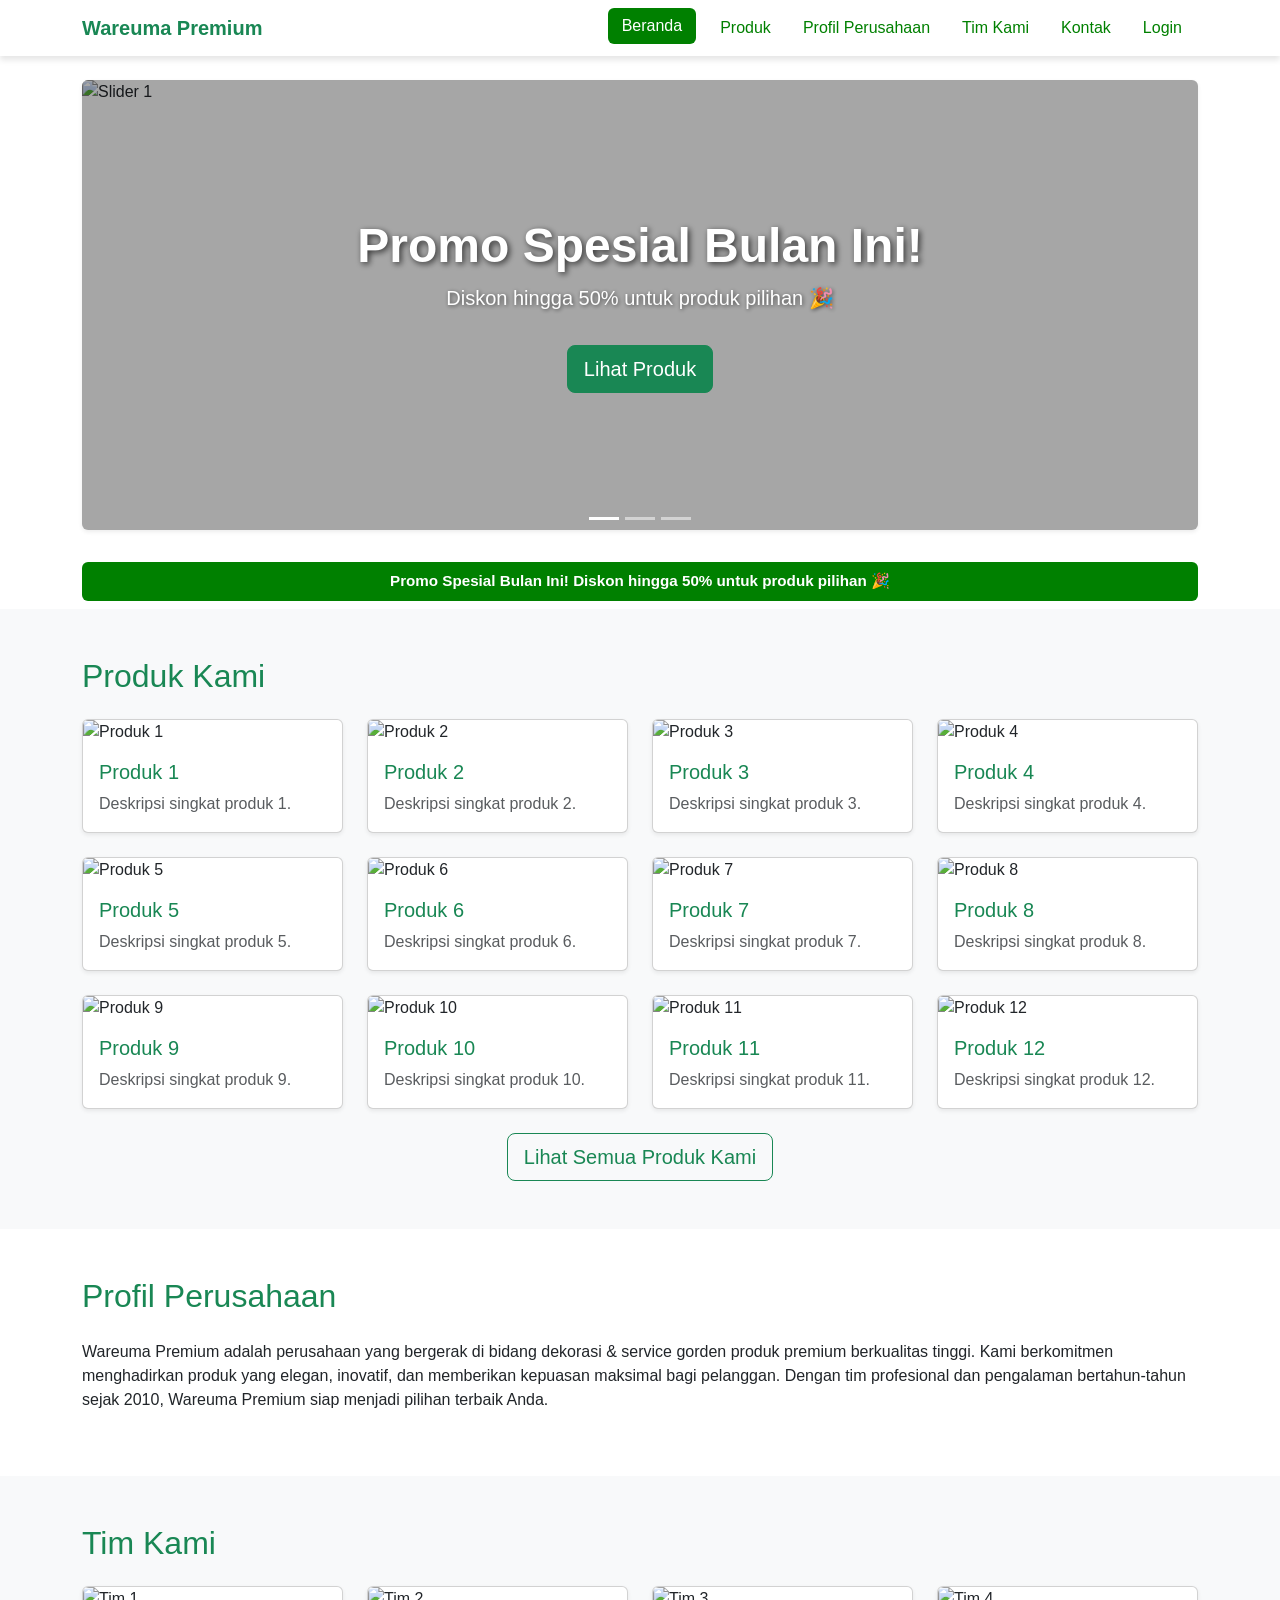
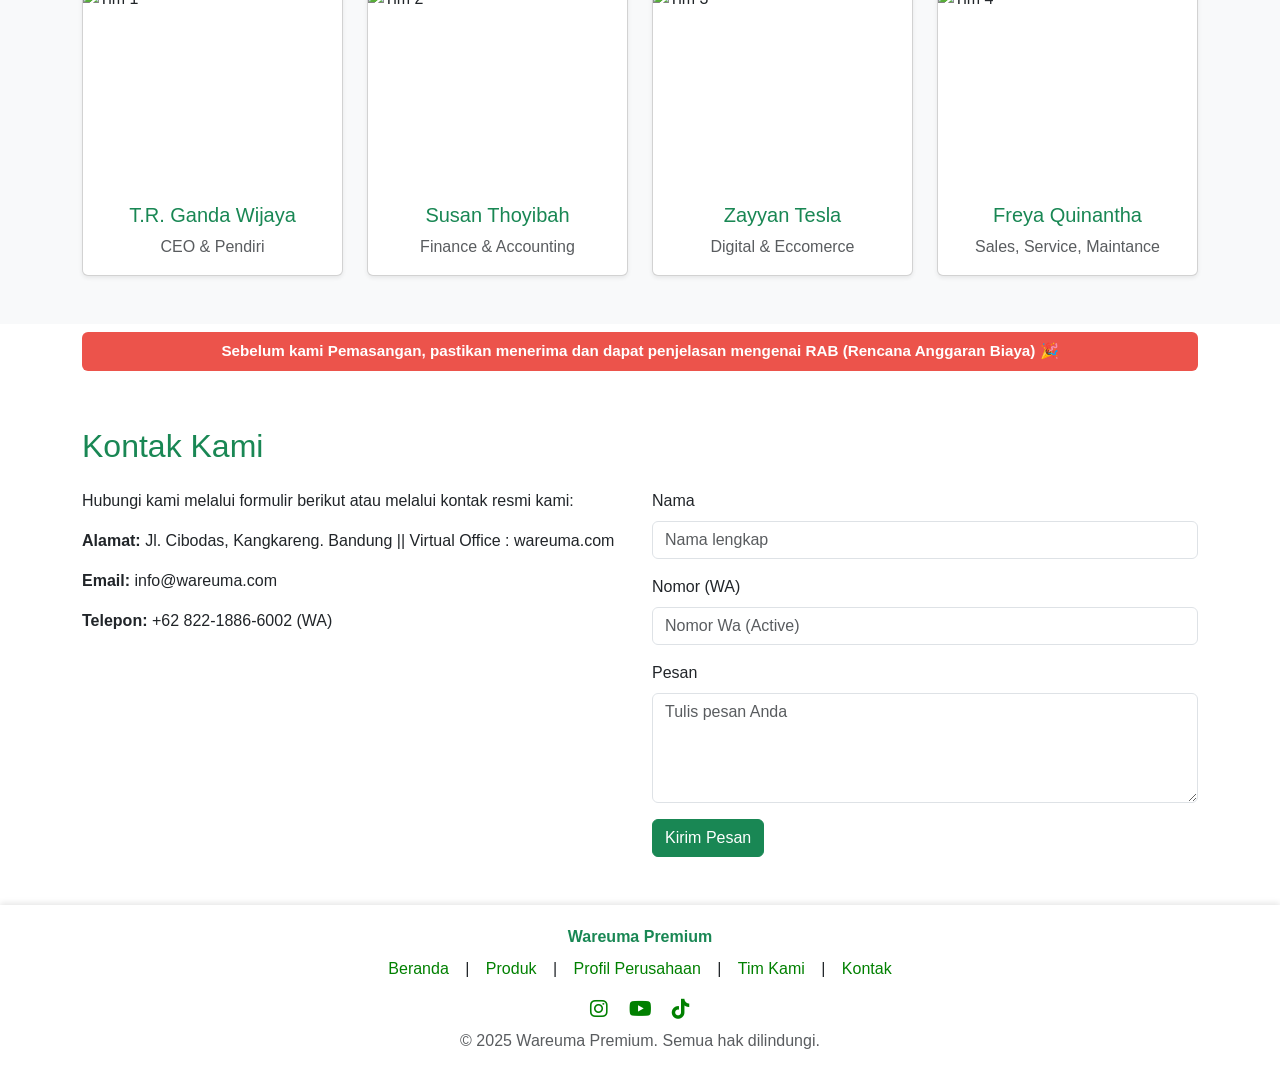
==== index.html @ b31e0c75 "first commit" ====
<!DOCTYPE html>
<html lang="id">
<head>
  <meta charset="UTF-8">
  <meta name="viewport" content="width=device-width, initial-scale=1.0">
  <title>Wareuma Premium</title>
  <link href="https://cdn.jsdelivr.net/npm/bootstrap@5.3.3/dist/css/bootstrap.min.css" rel="stylesheet">
  <link href="https://unpkg.com/aos@2.3.1/dist/aos.css" rel="stylesheet">
  <link href="https://cdnjs.cloudflare.com/ajax/libs/font-awesome/6.5.0/css/all.min.css" rel="stylesheet">
  <style>
    body { font-family: Arial, sans-serif; scroll-behavior: smooth; }
    .navbar { box-shadow: 0 4px 6px rgba(0,0,0,0.1); }
    .navbar-nav .nav-link { color: green !important; margin: 0 8px; }
    .navbar-nav .nav-link.active {
      background: green; color: white !important; border-radius: 6px; padding: 6px 14px;
    }
    .promo-banner {
      background: green; color: white; font-weight: bold; font-size: 0.95rem;
      padding: 8px 0; border-radius: 6px; text-align: center;
    }
    .promo-rab {
      background: rgb(236, 83, 75); color: white; font-weight: bold; font-size: 0.95rem;
      padding: 8px 0; border-radius: 6px; text-align: center;
    }
    footer { background: white; box-shadow: 0 -2px 6px rgba(0,0,0,0.1); padding: 20px 0; }
    footer a { color: green; margin: 0 12px; text-decoration: none; }
    footer a:hover { text-decoration: underline; }
    footer .social-icons a { margin: 0 8px; }

    /* Slider */
    #mainCarousel .carousel-item img { width: 100%; height: 450px; object-fit: cover; }
    @media (max-width: 768px) { #mainCarousel .carousel-item img { height: 300px; } }
    .carousel-caption {
      top: 0; bottom: 0; left: 0; right: 0;
      text-align: center;
      background: rgba(0,0,0,0.35);
      display: flex; flex-direction: column; justify-content: center; align-items: center;
    }
    .carousel-caption h2 { text-shadow: 2px 2px 6px rgba(0,0,0,0.7); }
    .carousel-caption p { text-shadow: 1px 1px 4px rgba(0,0,0,0.6); }

    /* Team */
    .team-card img { width: 100%; height: 200px; object-fit: cover; border-radius: 6px; transition: transform 0.3s ease, box-shadow 0.3s ease; }
    .team-card:hover img { transform: scale(1.05); box-shadow: 0 10px 20px rgba(0,0,0,0.3); }
    .team-card .card-body { text-align: center; }

    /* Product card */
    .product-card { position: relative; overflow: hidden; }
    .product-card img { transition: transform 0.3s ease; }
    .product-card:hover img { transform: scale(1.1); }
    .buy-btn {
      position: absolute;
      top: 50%; left: 50%;
      transform: translate(-50%, -50%);
      display: none;
      background: rgba(0,128,0,0.8);
      color: white;
      padding: 10px 20px;
      border-radius: 6px;
      font-weight: bold;
      text-decoration: none;
    }
    .product-card:hover .buy-btn { display: block; }

    /* Contact Form */
    .form-control:focus { box-shadow: none; border-color: green; }
  </style>
</head>
<body data-bs-spy="scroll" data-bs-target="#navMenu" data-bs-offset="70" tabindex="0">

<!-- Header -->
<nav class="navbar navbar-expand-lg bg-white sticky-top">
  <div class="container">
    <a class="navbar-brand text-success fw-bold" href="#">Wareuma Premium</a>
    <button class="navbar-toggler" type="button" data-bs-toggle="collapse" data-bs-target="#navMenu">
      <span class="navbar-toggler-icon"></span>
    </button>
    <div class="collapse navbar-collapse" id="navMenu">
      <ul class="navbar-nav ms-auto">
        <li class="nav-item"><a class="nav-link active" href="#home">Beranda</a></li>
        <li class="nav-item"><a class="nav-link" href="#products">Produk</a></li>
        <li class="nav-item"><a class="nav-link" href="#company">Profil Perusahaan</a></li>
        <li class="nav-item"><a class="nav-link" href="#team">Tim Kami</a></li>
        <li class="nav-item"><a class="nav-link" href="#contact">Kontak</a></li>
        <li class="nav-item"><a class="nav-link" href="login.html">Login</a></li>
      </ul>
    </div>
  </div>
</nav>

<!-- Slider -->
<section id="home" class="py-4">
  <div class="container">
    <div id="mainCarousel" class="carousel slide position-relative" data-bs-ride="carousel" data-bs-touch="false" data-bs-interval="4000">
      <div class="carousel-inner rounded shadow-sm overflow-hidden">
        <div class="carousel-item active">
          <img src="https://picsum.photos/1200/450?random=1" class="d-block w-100" alt="Slider 1">
          <div class="carousel-caption" data-aos="fade-down">
            <h2 class="text-white fw-bold display-5">Promo Spesial Bulan Ini!</h2>
            <p class="text-white fs-5">Diskon hingga 50% untuk produk pilihan 🎉</p>
            <a href="#products" class="btn btn-success btn-lg mt-3">Lihat Produk</a>
          </div>
        </div>
        <div class="carousel-item">
          <img src="https://picsum.photos/1200/450?random=2" class="d-block w-100" alt="Slider 2">
          <div class="carousel-caption" data-aos="fade-down">
            <h2 class="text-white fw-bold display-5">Kualitas Premium</h2>
            <p class="text-white fs-5">Produk dengan desain modern dan elegan</p>
            <a href="#products" class="btn btn-success btn-lg mt-3">Lihat Produk</a>
          </div>
        </div>
        <div class="carousel-item">
          <img src="https://picsum.photos/1200/450?random=3" class="d-block w-100" alt="Slider 3">
          <div class="carousel-caption" data-aos="fade-down">
            <h2 class="text-white fw-bold display-5">Pelayanan Terbaik</h2>
            <p class="text-white fs-5">Kepuasan pelanggan adalah prioritas kami</p>
            <a href="#contact" class="btn btn-success btn-lg mt-3">Hubungi Kami</a>
          </div>
        </div>
      </div>
      <!-- Indicators -->
      <div class="carousel-indicators mb-0">
        <button type="button" data-bs-target="#mainCarousel" data-bs-slide-to="0" class="active"></button>
        <button type="button" data-bs-target="#mainCarousel" data-bs-slide-to="1"></button>
        <button type="button" data-bs-target="#mainCarousel" data-bs-slide-to="2"></button>
      </div>
    </div>
  </div>
</section>

<!-- Promo Banner -->
<div class="container py-2" data-aos="fade-up">
  <div class="promo-banner">
    Promo Spesial Bulan Ini! Diskon hingga 50% untuk produk pilihan 🎉
  </div>
</div>

<!-- Produk Kami -->
<section id="products" class="py-5 bg-light">
  <div class="container">
    <h2 class="mb-4 text-start text-success">Produk Kami</h2>
    <div class="row g-4">
      <!-- Produk 12 statis -->
      <div class="col-md-3 col-sm-6"><div class="card h-100 shadow-sm product-card"><img src="https://picsum.photos/400/400?random=11" class="card-img-top" alt="Produk 1"><a href="product_detail.html" class="buy-btn">Detail</a><div class="card-body"><h5 class="card-title text-success">Produk 1</h5><p class="card-text text-muted">Deskripsi singkat produk 1.</p></div></div></div>
      <div class="col-md-3 col-sm-6"><div class="card h-100 shadow-sm product-card"><img src="https://picsum.photos/400/400?random=12" class="card-img-top" alt="Produk 2"><a href="product_detail.html" class="buy-btn">Detail</a><div class="card-body"><h5 class="card-title text-success">Produk 2</h5><p class="card-text text-muted">Deskripsi singkat produk 2.</p></div></div></div>
      <div class="col-md-3 col-sm-6"><div class="card h-100 shadow-sm product-card"><img src="https://picsum.photos/400/400?random=13" class="card-img-top" alt="Produk 3"><a href="product_detail.html" class="buy-btn">Detail</a><div class="card-body"><h5 class="card-title text-success">Produk 3</h5><p class="card-text text-muted">Deskripsi singkat produk 3.</p></div></div></div>
      <div class="col-md-3 col-sm-6"><div class="card h-100 shadow-sm product-card"><img src="https://picsum.photos/400/400?random=14" class="card-img-top" alt="Produk 4"><a href="product_detail.html" class="buy-btn">Detail</a><div class="card-body"><h5 class="card-title text-success">Produk 4</h5><p class="card-text text-muted">Deskripsi singkat produk 4.</p></div></div></div>
      <div class="col-md-3 col-sm-6"><div class="card h-100 shadow-sm product-card"><img src="https://picsum.photos/400/400?random=15" class="card-img-top" alt="Produk 5"><a href="product_detail.html" class="buy-btn">Detail</a><div class="card-body"><h5 class="card-title text-success">Produk 5</h5><p class="card-text text-muted">Deskripsi singkat produk 5.</p></div></div></div>
      <div class="col-md-3 col-sm-6"><div class="card h-100 shadow-sm product-card"><img src="https://picsum.photos/400/400?random=16" class="card-img-top" alt="Produk 6"><a href="product_detail.html" class="buy-btn">Detail</a><div class="card-body"><h5 class="card-title text-success">Produk 6</h5><p class="card-text text-muted">Deskripsi singkat produk 6.</p></div></div></div>
      <div class="col-md-3 col-sm-6"><div class="card h-100 shadow-sm product-card"><img src="https://picsum.photos/400/400?random=17" class="card-img-top" alt="Produk 7"><a href="product_detail.html" class="buy-btn">Detail</a><div class="card-body"><h5 class="card-title text-success">Produk 7</h5><p class="card-text text-muted">Deskripsi singkat produk 7.</p></div></div></div>
      <div class="col-md-3 col-sm-6"><div class="card h-100 shadow-sm product-card"><img src="https://picsum.photos/400/400?random=18" class="card-img-top" alt="Produk 8"><a href="product_detail.html" class="buy-btn">Detail</a><div class="card-body"><h5 class="card-title text-success">Produk 8</h5><p class="card-text text-muted">Deskripsi singkat produk 8.</p></div></div></div>
      <div class="col-md-3 col-sm-6"><div class="card h-100 shadow-sm product-card"><img src="https://picsum.photos/400/400?random=19" class="card-img-top" alt="Produk 9"><a href="product_detail.html" class="buy-btn">Detail</a><div class="card-body"><h5 class="card-title text-success">Produk 9</h5><p class="card-text text-muted">Deskripsi singkat produk 9.</p></div></div></div>
      <div class="col-md-3 col-sm-6"><div class="card h-100 shadow-sm product-card"><img src="https://picsum.photos/400/400?random=20" class="card-img-top" alt="Produk 10"><a href="product_detail.html" class="buy-btn">Detail</a><div class="card-body"><h5 class="card-title text-success">Produk 10</h5><p class="card-text text-muted">Deskripsi singkat produk 10.</p></div></div></div>
      <div class="col-md-3 col-sm-6"><div class="card h-100 shadow-sm product-card"><img src="https://picsum.photos/400/400?random=21" class="card-img-top" alt="Produk 11"><a href="product_detail.html" class="buy-btn">Detail</a><div class="card-body"><h5 class="card-title text-success">Produk 11</h5><p class="card-text text-muted">Deskripsi singkat produk 11.</p></div></div></div>
      <div class="col-md-3 col-sm-6"><div class="card h-100 shadow-sm product-card"><img src="https://picsum.photos/400/400?random=22" class="card-img-top" alt="Produk 12"><a href="product_detail.html" class="buy-btn">Detail</a><div class="card-body"><h5 class="card-title text-success">Produk 12</h5><p class="card-text text-muted">Deskripsi singkat produk 12.</p></div></div></div>
    </div>
    <div class="text-center mt-4">
      <a href="more_product.html" class="btn btn-outline-success btn-lg">Lihat Semua Produk Kami</a>
    </div>
  </div>
</section>

<!-- Profil Perusahaan -->
<section id="company" class="py-5">
  <div class="container">
    <h2 class="mb-4 text-success">Profil Perusahaan</h2>
    <p data-aos="fade-up">Wareuma Premium adalah perusahaan yang bergerak di bidang dekorasi & service gorden produk premium berkualitas tinggi. Kami berkomitmen menghadirkan produk yang elegan, inovatif, dan memberikan kepuasan maksimal bagi pelanggan. Dengan tim profesional dan pengalaman bertahun-tahun sejak 2010, Wareuma Premium siap menjadi pilihan terbaik Anda.</p>
  </div>
</section>

<!-- Tim Kami -->
<section id="team" class="py-5 bg-light">
  <div class="container">
    <h2 class="mb-4 text-start text-success">Tim Kami</h2>
    <div class="row g-4">
      <div class="col-md-3 col-sm-6" data-aos="flip-left">
        <div class="card team-card h-100 shadow-sm">
          <img src="https://picsum.photos/400/200?random=31" alt="Tim 1">
          <div class="card-body">
            <h5 class="card-title text-success">T.R. Ganda Wijaya</h5>
            <p class="card-text text-muted">CEO & Pendiri</p>
          </div>
        </div>
      </div>
      <div class="col-md-3 col-sm-6" data-aos="flip-left">
        <div class="card team-card h-100 shadow-sm">
          <img src="https://picsum.photos/400/200?random=32" alt="Tim 2">
          <div class="card-body">
            <h5 class="card-title text-success">Susan Thoyibah</h5>
            <p class="card-text text-muted">Finance & Accounting</p>
          </div>
        </div>
      </div>
      <div class="col-md-3 col-sm-6" data-aos="flip-left">
        <div class="card team-card h-100 shadow-sm">
          <img src="https://picsum.photos/400/200?random=33" alt="Tim 3">
          <div class="card-body">
            <h5 class="card-title text-success">Zayyan Tesla</h5>
            <p class="card-text text-muted">Digital & Eccomerce</p>
          </div>
        </div>
      </div>
      <div class="col-md-3 col-sm-6" data-aos="flip-left">
        <div class="card team-card h-100 shadow-sm">
          <img src="https://picsum.photos/400/200?random=34" alt="Tim 4">
          <div class="card-body">
            <h5 class="card-title text-success">Freya Quinantha</h5>
            <p class="card-text text-muted">Sales, Service, Maintance</p>
          </div>
        </div>
      </div>
    </div>
  </div>
</section>

<!-- Promo Banner -->
<div class="container py-2" data-aos="fade-up">
  <div class="promo-rab">
    Sebelum kami Pemasangan, pastikan menerima dan dapat penjelasan mengenai RAB (Rencana Anggaran Biaya) 🎉
  </div>
</div>

<!-- Kontak -->
<section id="contact" class="py-5">
  <div class="container">
    <h2 class="mb-4 text-success">Kontak Kami</h2>
    <div class="row">
      <div class="col-md-6" data-aos="fade-right">
        <p>Hubungi kami melalui formulir berikut atau melalui kontak resmi kami:</p>
        <p><strong>Alamat:</strong> Jl. Cibodas, Kangkareng. Bandung || Virtual Office : wareuma.com</p>
        <p><strong>Email:</strong> info@wareuma.com</p>
        <p><strong>Telepon:</strong> +62 822-1886-6002 (WA)</p>
      </div>
      <div class="col-md-6" data-aos="fade-left">
        <form>
          <div class="mb-3">
            <label for="name" class="form-label">Nama</label>
            <input type="text" class="form-control" id="name" placeholder="Nama lengkap">
          </div>
          <div class="mb-3">
            <label for="hp" class="form-label">Nomor (WA)</label>
            <input type="number" class="form-control" id="hp" placeholder="Nomor Wa (Active)">
          </div>
          <div class="mb-3">
            <label for="message" class="form-label">Pesan</label>
            <textarea class="form-control" id="message" rows="4" placeholder="Tulis pesan Anda"></textarea>
          </div>
          <button type="submit" class="btn btn-success">Kirim Pesan</button>
        </form>
      </div>
    </div>
  </div>
</section>

<!-- Footer -->
<footer>
  <div class="container text-center">
    <p class="mb-2 text-success fw-bold">Wareuma Premium</p>
    <div class="mb-3">
      <a href="#home">Beranda</a> | 
      <a href="#products">Produk</a> | 
      <a href="#company">Profil Perusahaan</a> | 
      <a href="#team">Tim Kami</a> | 
      <a href="#contact">Kontak</a>
    </div>
    <div class="social-icons">
      <a href="#"><i class="fab fa-instagram fa-lg"></i></a>
      <a href="#"><i class="fab fa-youtube fa-lg"></i></a>
      <a href="#"><i class="fab fa-tiktok fa-lg"></i></a>
    </div>
    <p class="mt-2 text-muted">&copy; 2025 Wareuma Premium. Semua hak dilindungi.</p>
  </div>
</footer>

<script src="https://cdn.jsdelivr.net/npm/bootstrap@5.3.3/dist/js/bootstrap.bundle.min.js"></script>
<script src="https://unpkg.com/aos@2.3.1/dist/aos.js"></script>
<script>
  AOS.init({ duration: 800, once: true });

  // Scrollspy active link
  document.addEventListener("scroll", () => {
    const sections = document.querySelectorAll("section");
    const navLinks = document.querySelectorAll(".navbar-nav .nav-link");
    let current = "";
    sections.forEach(section => {
      const sectionTop = section.offsetTop - 120;
      if (scrollY >= sectionTop) { current = section.getAttribute("id"); }
    });
    navLinks.forEach(link => {
      link.classList.remove("active");
      if (link.getAttribute("href").includes(current)) { link.classList.add("active"); }
    });
  });
</script>
</body>
</html>
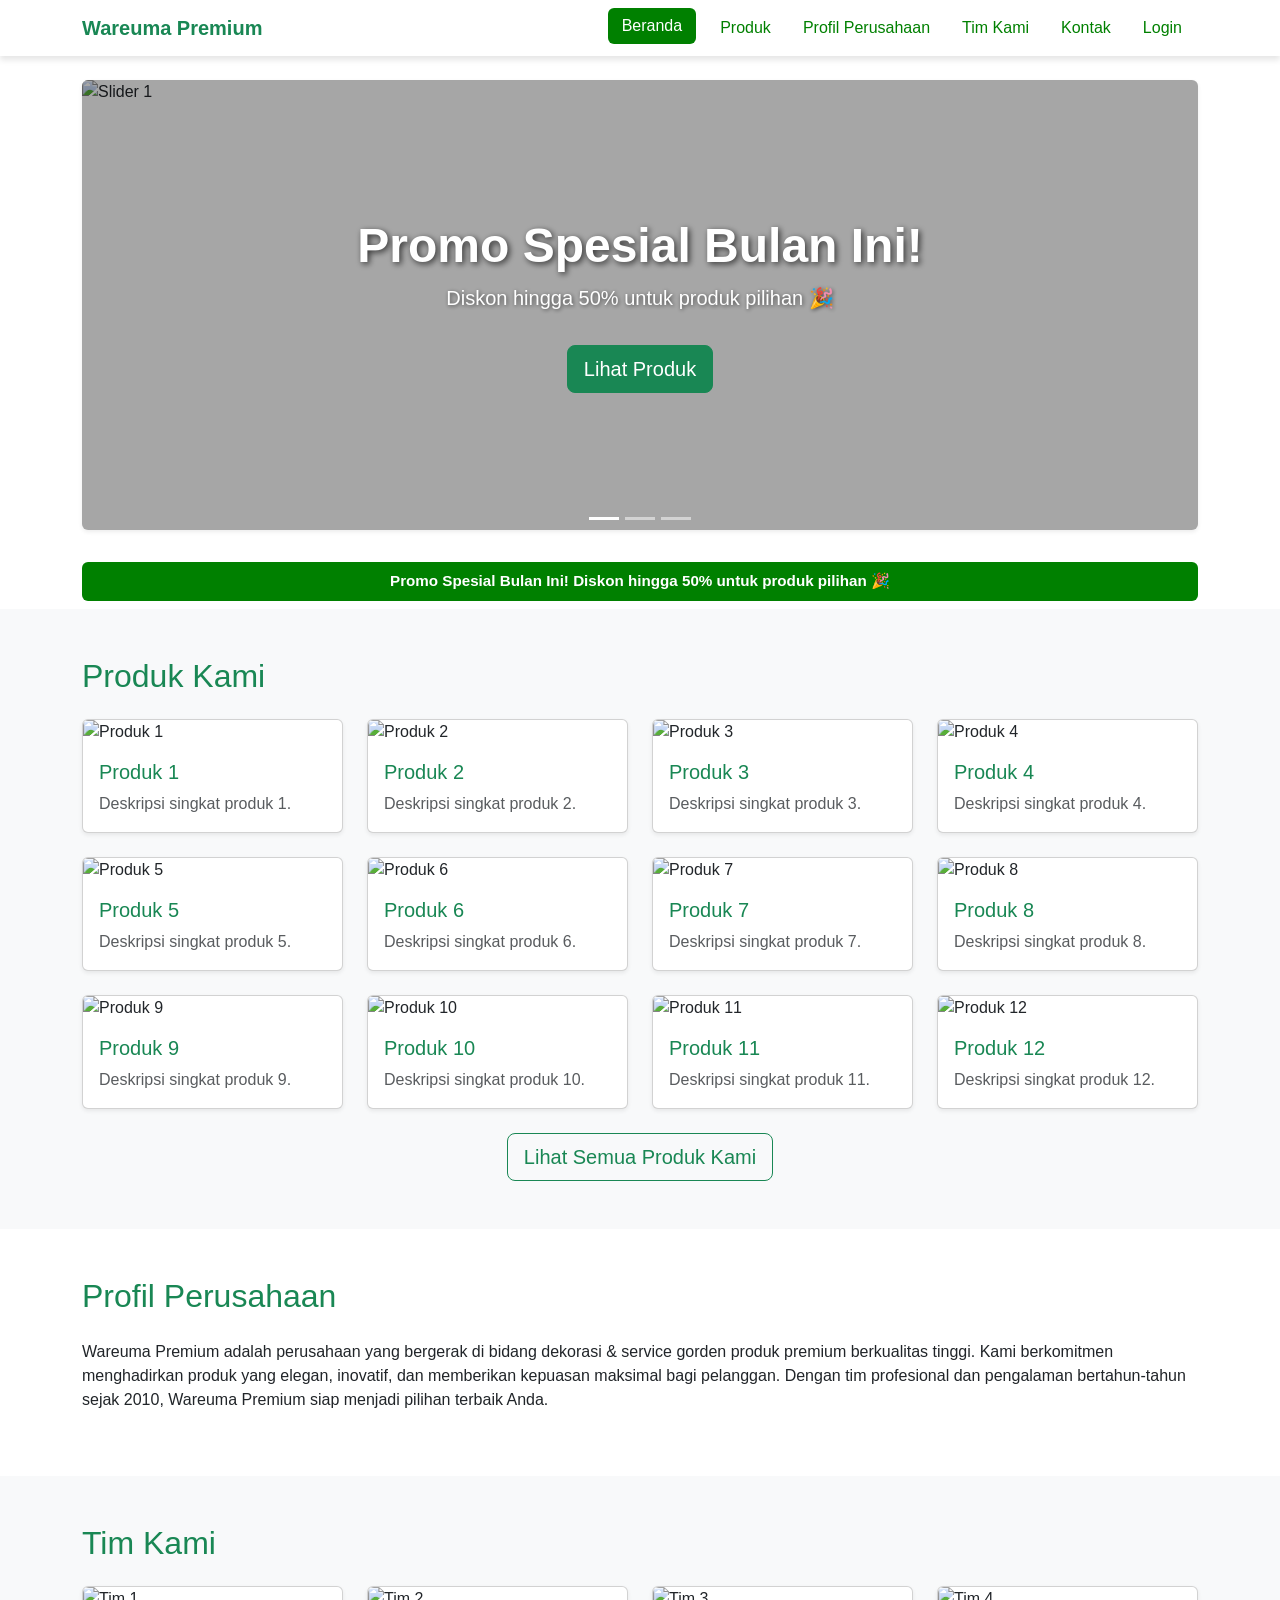
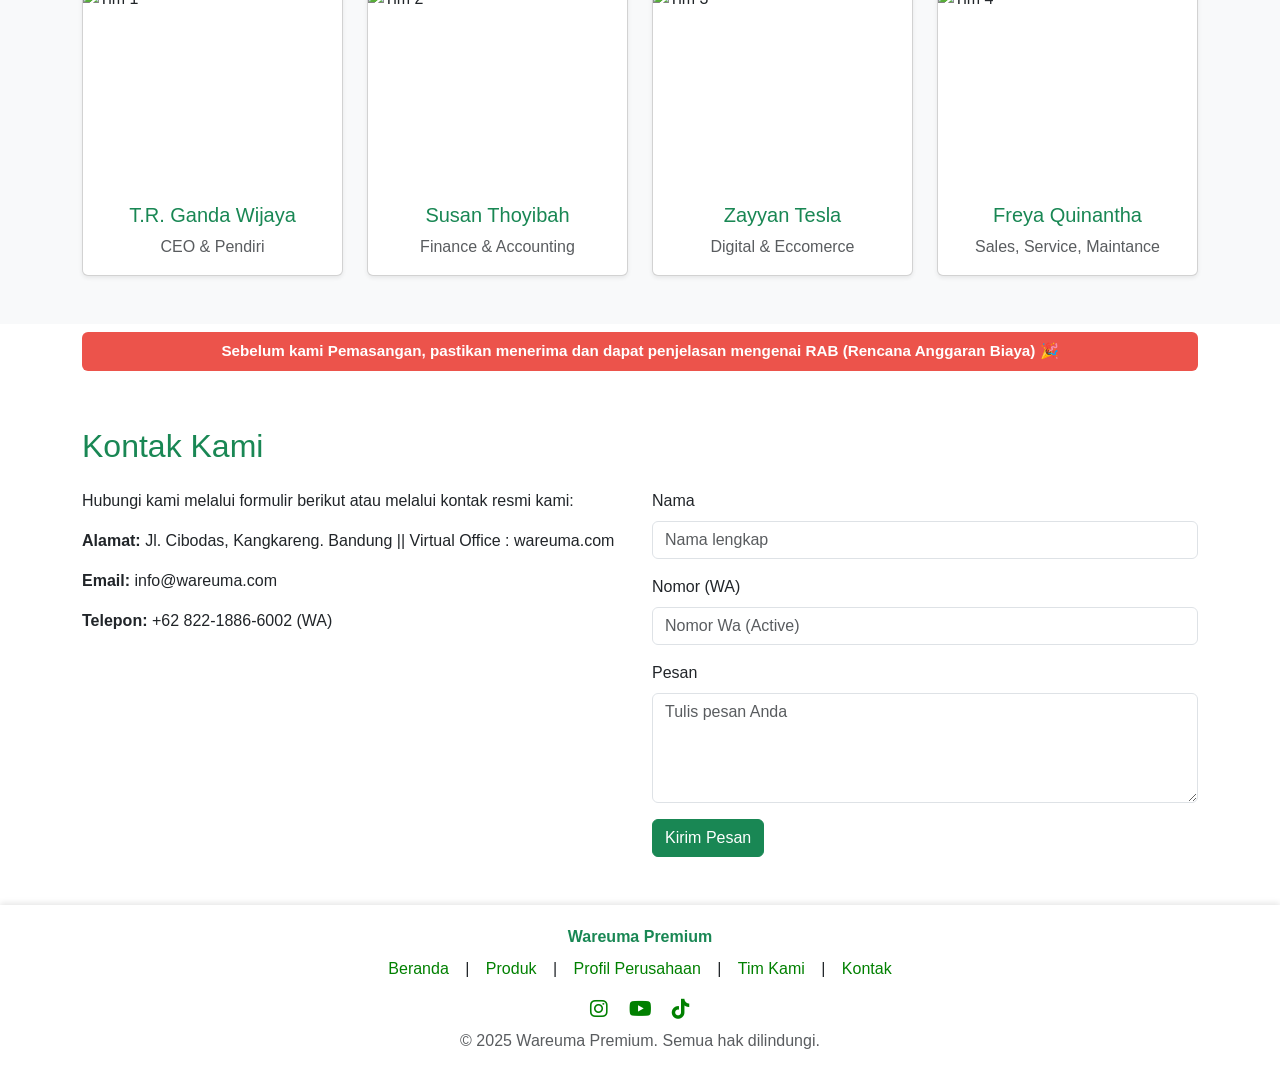
==== commit 366cb8c1: "update" ====
--- a/index.html
+++ b/index.html
@@ -94,7 +94,7 @@
     <div id="mainCarousel" class="carousel slide position-relative" data-bs-ride="carousel" data-bs-touch="false" data-bs-interval="4000">
       <div class="carousel-inner rounded shadow-sm overflow-hidden">
         <div class="carousel-item active">
-          <img src="https://picsum.photos/1200/450?random=1" class="d-block w-100" alt="Slider 1">
+          <img src="https://www.canva.com/design/DAG1qOx4MRw/Wp8QXYFG1gQ4ILDfb_pRxg/view?utm_content=DAG1qOx4MRw&utm_campaign=designshare&utm_medium=link2&utm_source=uniquelinks&utlId=he1eb9cc093" class="d-block w-100" alt="Slider 1">
           <div class="carousel-caption" data-aos="fade-down">
             <h2 class="text-white fw-bold display-5">Promo Spesial Bulan Ini!</h2>
             <p class="text-white fs-5">Diskon hingga 50% untuk produk pilihan 🎉</p>
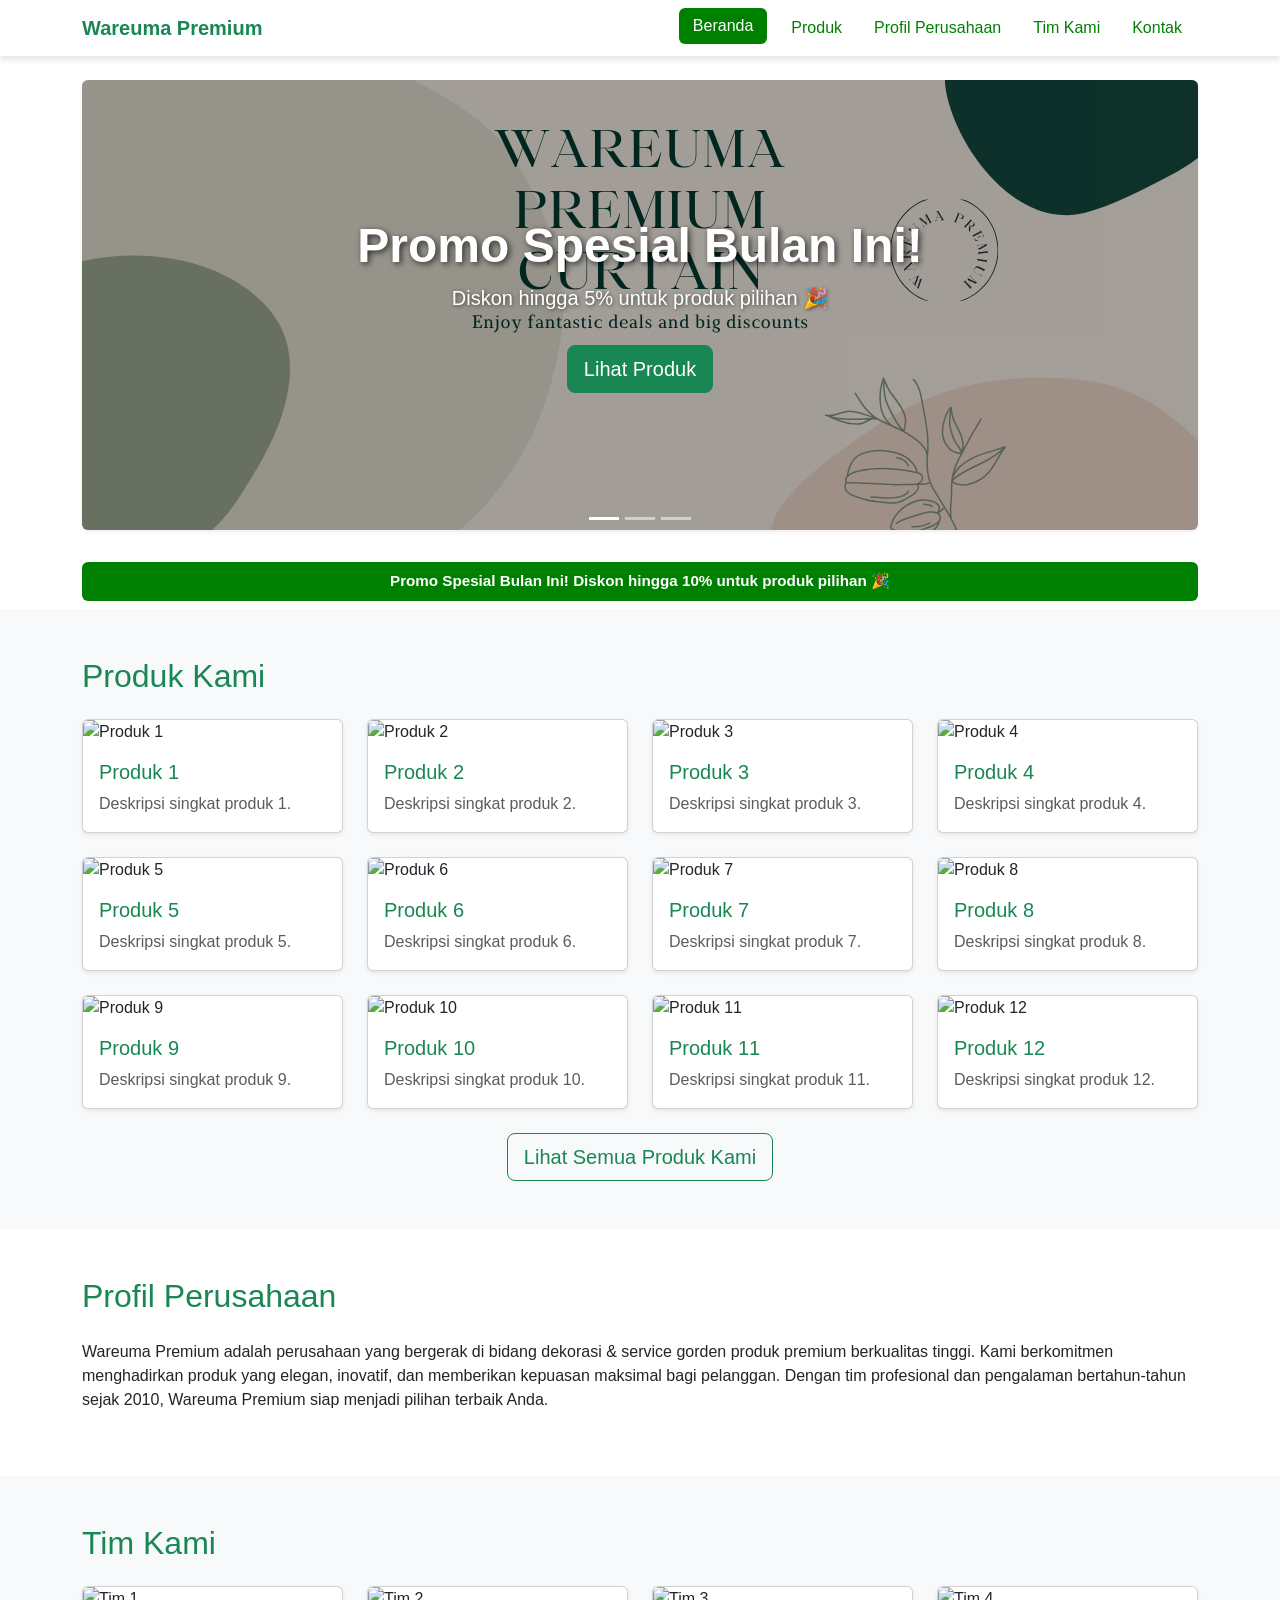
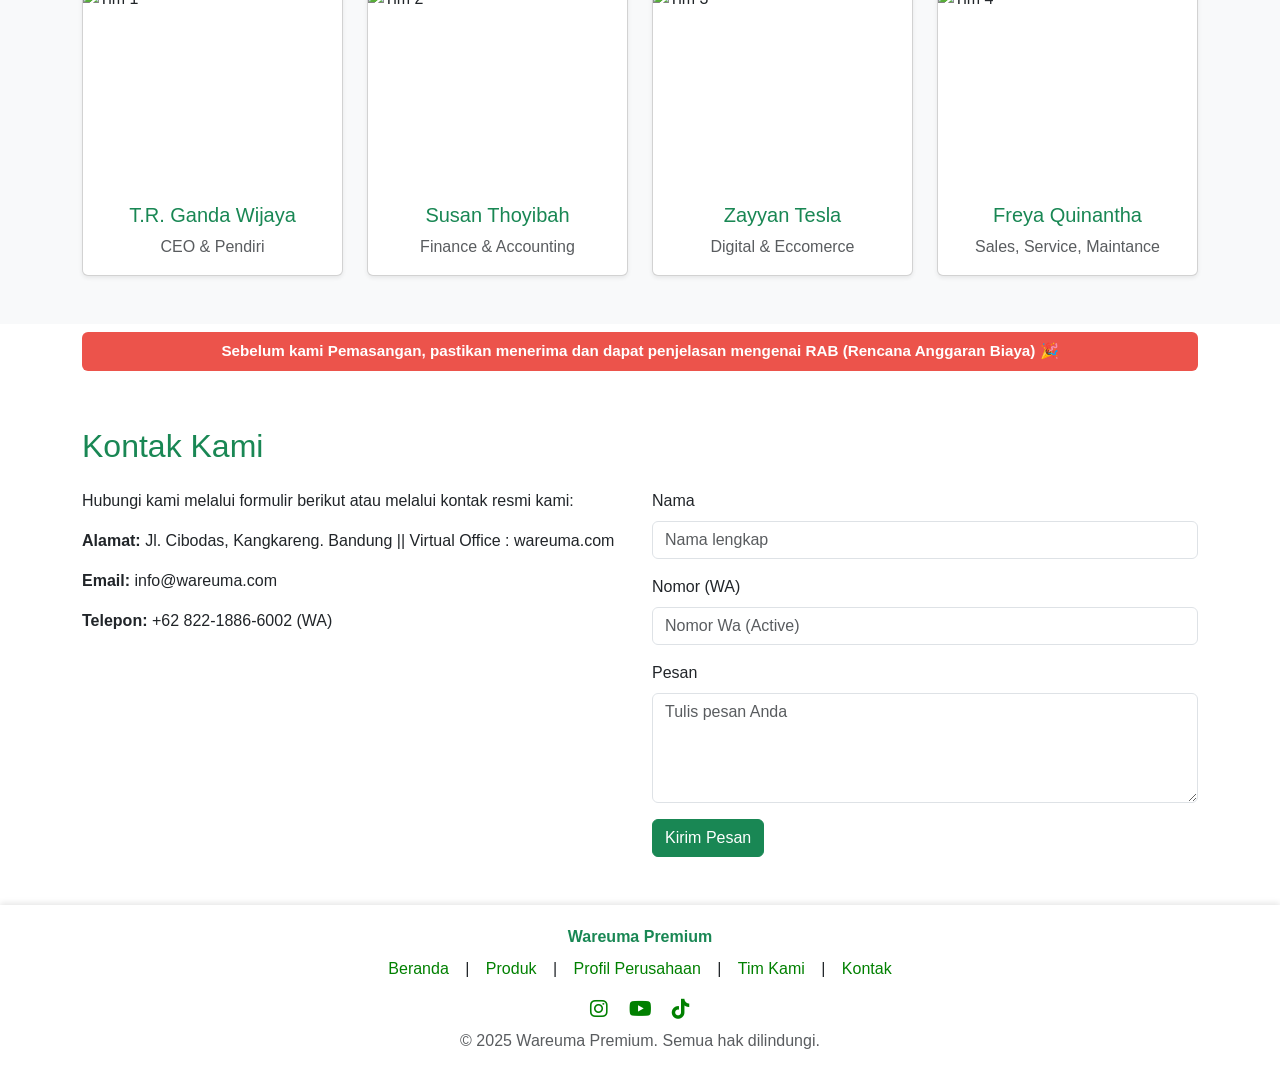
==== commit 05fb2685: "update" ====
--- a/index.html
+++ b/index.html
@@ -82,7 +82,7 @@
         <li class="nav-item"><a class="nav-link" href="#company">Profil Perusahaan</a></li>
         <li class="nav-item"><a class="nav-link" href="#team">Tim Kami</a></li>
         <li class="nav-item"><a class="nav-link" href="#contact">Kontak</a></li>
-        <li class="nav-item"><a class="nav-link" href="login.html">Login</a></li>
+        <!-- <li class="nav-item"><a class="nav-link" href="login.html">Login</a></li> -->
       </ul>
     </div>
   </div>
@@ -94,15 +94,15 @@
     <div id="mainCarousel" class="carousel slide position-relative" data-bs-ride="carousel" data-bs-touch="false" data-bs-interval="4000">
       <div class="carousel-inner rounded shadow-sm overflow-hidden">
         <div class="carousel-item active">
-          <img src="https://www.canva.com/design/DAG1qOx4MRw/Wp8QXYFG1gQ4ILDfb_pRxg/view?utm_content=DAG1qOx4MRw&utm_campaign=designshare&utm_medium=link2&utm_source=uniquelinks&utlId=he1eb9cc093" class="d-block w-100" alt="Slider 1">
+          <img src="assets/banner-1.png" class="d-block w-100" alt="Slider 1">
           <div class="carousel-caption" data-aos="fade-down">
             <h2 class="text-white fw-bold display-5">Promo Spesial Bulan Ini!</h2>
-            <p class="text-white fs-5">Diskon hingga 50% untuk produk pilihan 🎉</p>
+            <p class="text-white fs-5">Diskon hingga 5% untuk produk pilihan 🎉</p>
             <a href="#products" class="btn btn-success btn-lg mt-3">Lihat Produk</a>
           </div>
         </div>
         <div class="carousel-item">
-          <img src="https://picsum.photos/1200/450?random=2" class="d-block w-100" alt="Slider 2">
+          <img src="assets/banner-2.png" class="d-block w-100" alt="Slider 2">
           <div class="carousel-caption" data-aos="fade-down">
             <h2 class="text-white fw-bold display-5">Kualitas Premium</h2>
             <p class="text-white fs-5">Produk dengan desain modern dan elegan</p>
@@ -110,7 +110,7 @@
           </div>
         </div>
         <div class="carousel-item">
-          <img src="https://picsum.photos/1200/450?random=3" class="d-block w-100" alt="Slider 3">
+          <img src="assets/banner-3.png" class="d-block w-100" alt="Slider 3">
           <div class="carousel-caption" data-aos="fade-down">
             <h2 class="text-white fw-bold display-5">Pelayanan Terbaik</h2>
             <p class="text-white fs-5">Kepuasan pelanggan adalah prioritas kami</p>
@@ -131,7 +131,7 @@
 <!-- Promo Banner -->
 <div class="container py-2" data-aos="fade-up">
   <div class="promo-banner">
-    Promo Spesial Bulan Ini! Diskon hingga 50% untuk produk pilihan 🎉
+    Promo Spesial Bulan Ini! Diskon hingga 10% untuk produk pilihan 🎉
   </div>
 </div>
 
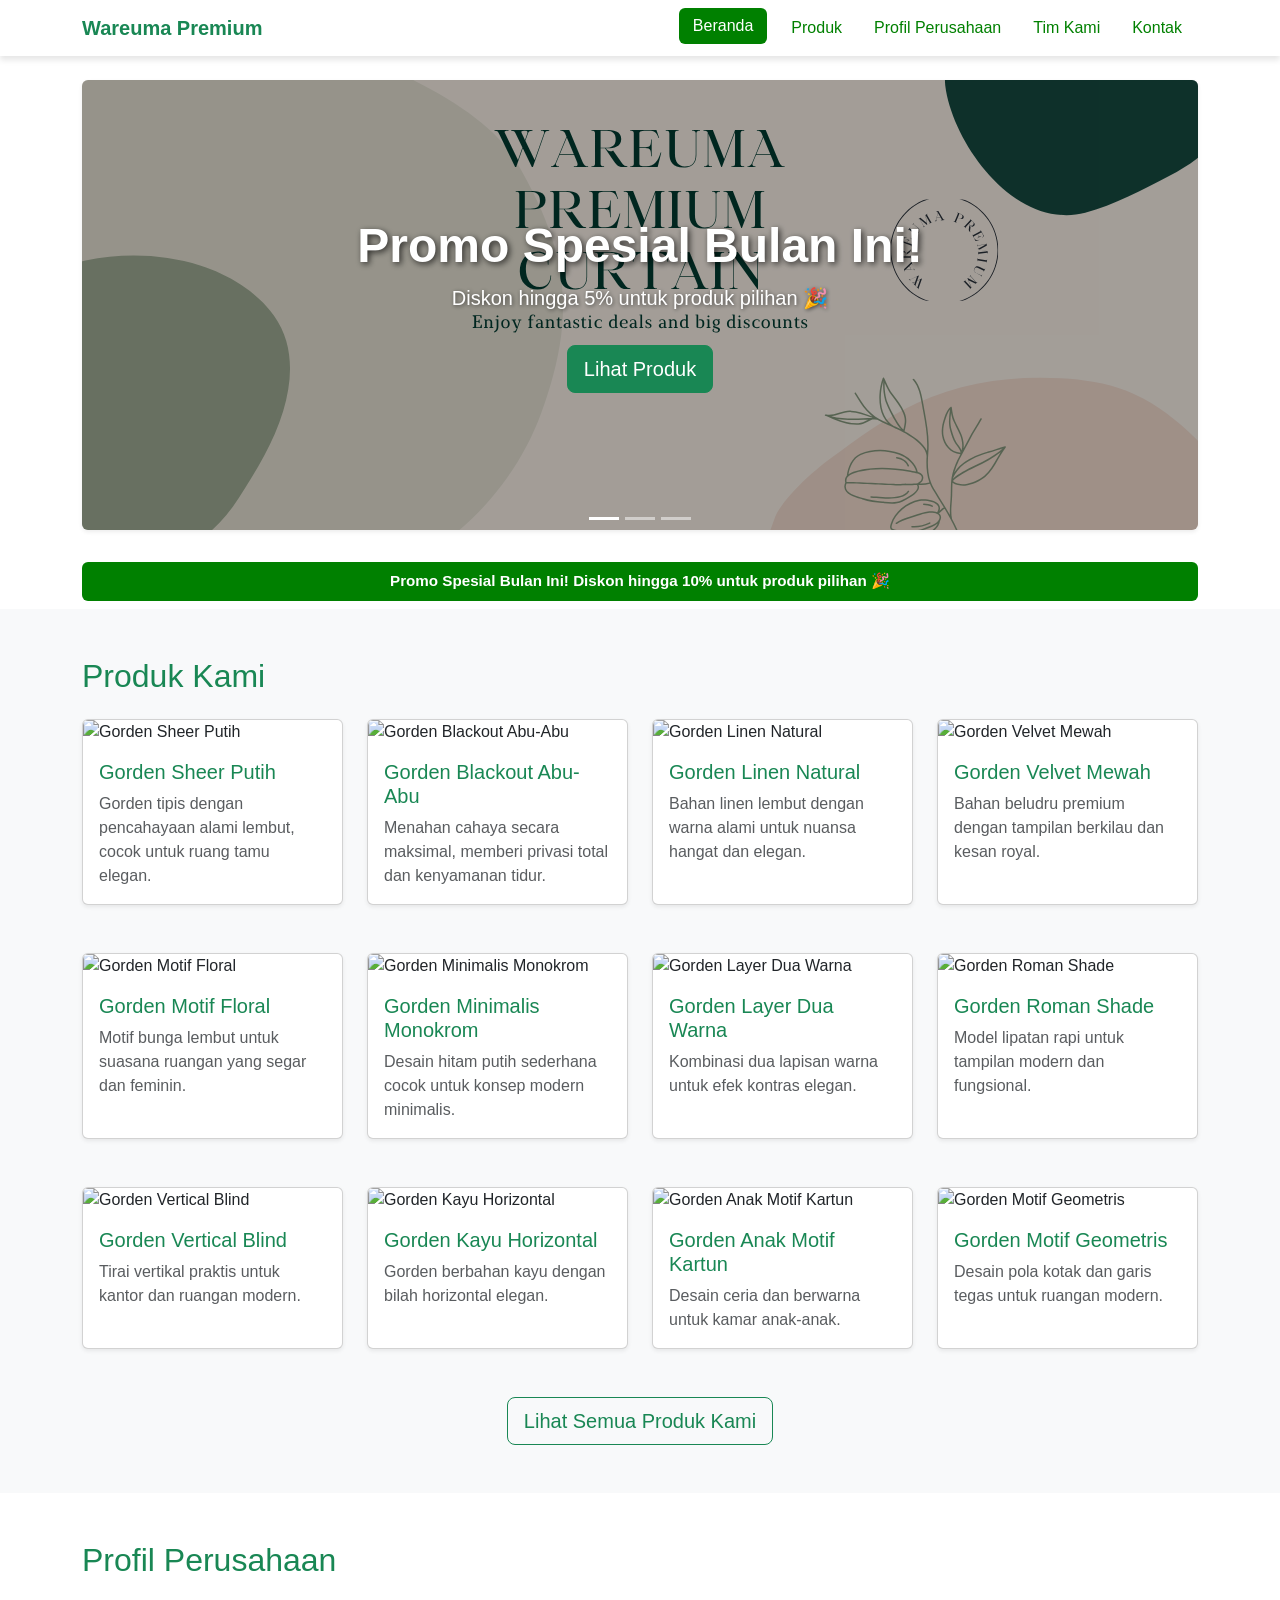
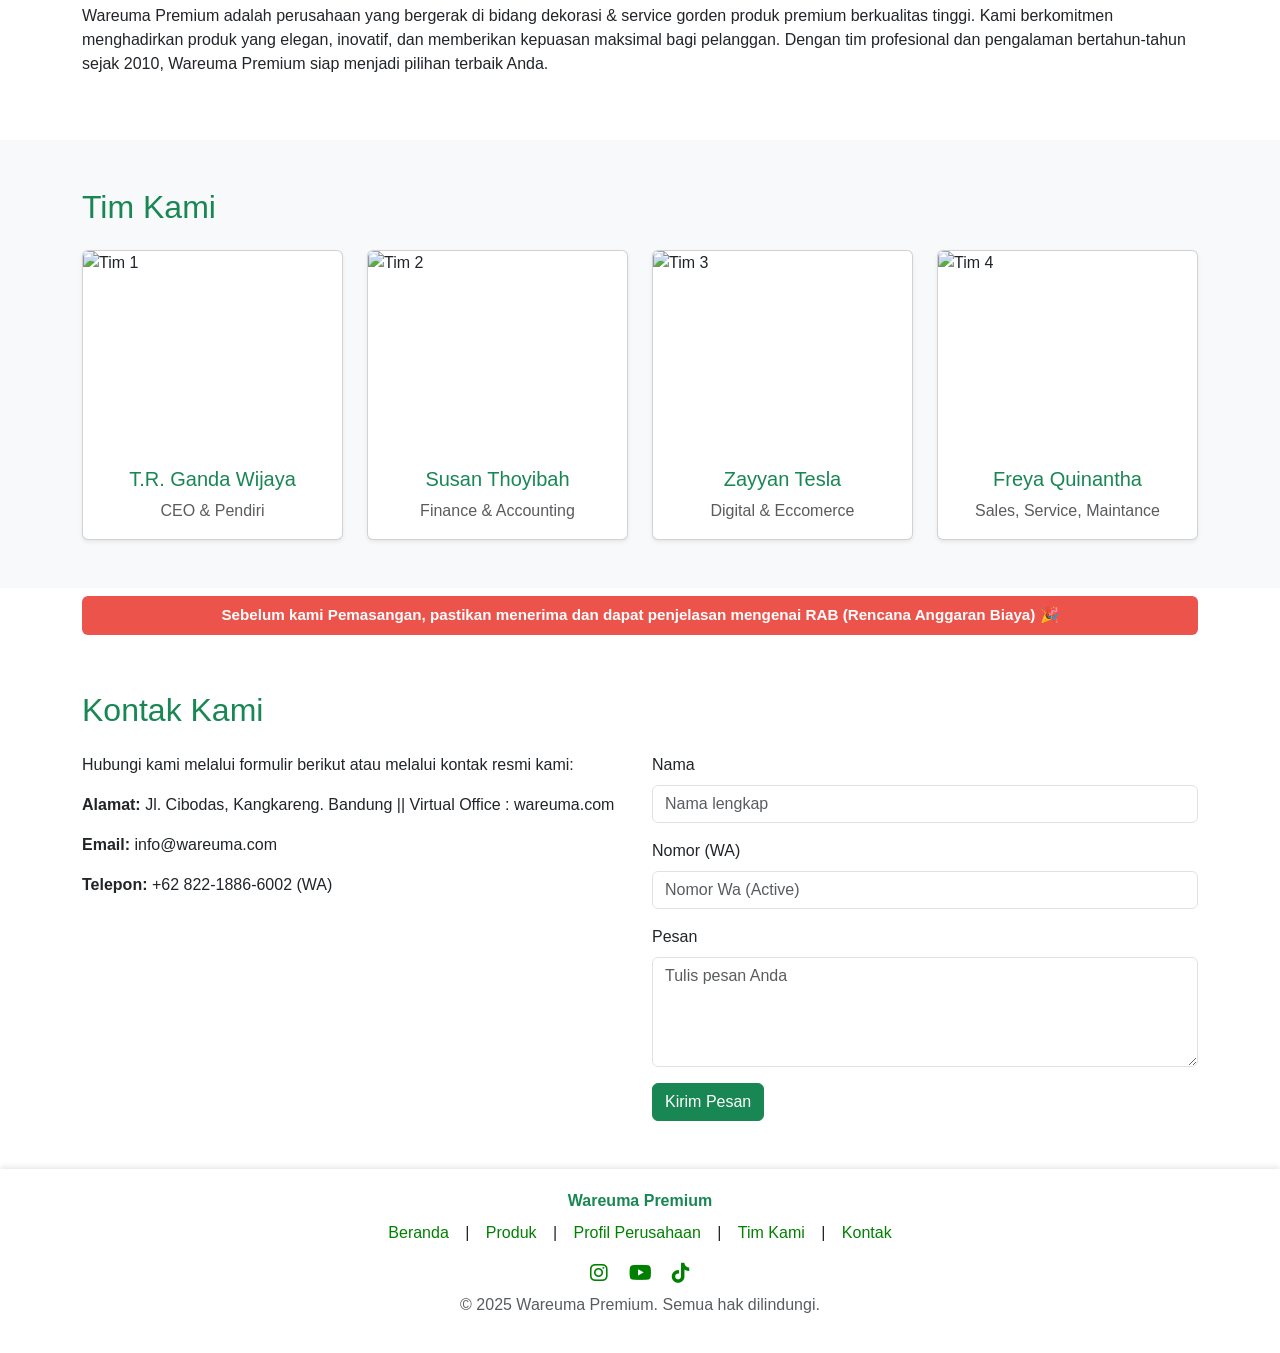
==== commit ce221959: "update" ====
--- a/index.html
+++ b/index.html
@@ -141,18 +141,153 @@
     <h2 class="mb-4 text-start text-success">Produk Kami</h2>
     <div class="row g-4">
       <!-- Produk 12 statis -->
-      <div class="col-md-3 col-sm-6"><div class="card h-100 shadow-sm product-card"><img src="https://picsum.photos/400/400?random=11" class="card-img-top" alt="Produk 1"><a href="product_detail.html" class="buy-btn">Detail</a><div class="card-body"><h5 class="card-title text-success">Produk 1</h5><p class="card-text text-muted">Deskripsi singkat produk 1.</p></div></div></div>
-      <div class="col-md-3 col-sm-6"><div class="card h-100 shadow-sm product-card"><img src="https://picsum.photos/400/400?random=12" class="card-img-top" alt="Produk 2"><a href="product_detail.html" class="buy-btn">Detail</a><div class="card-body"><h5 class="card-title text-success">Produk 2</h5><p class="card-text text-muted">Deskripsi singkat produk 2.</p></div></div></div>
-      <div class="col-md-3 col-sm-6"><div class="card h-100 shadow-sm product-card"><img src="https://picsum.photos/400/400?random=13" class="card-img-top" alt="Produk 3"><a href="product_detail.html" class="buy-btn">Detail</a><div class="card-body"><h5 class="card-title text-success">Produk 3</h5><p class="card-text text-muted">Deskripsi singkat produk 3.</p></div></div></div>
-      <div class="col-md-3 col-sm-6"><div class="card h-100 shadow-sm product-card"><img src="https://picsum.photos/400/400?random=14" class="card-img-top" alt="Produk 4"><a href="product_detail.html" class="buy-btn">Detail</a><div class="card-body"><h5 class="card-title text-success">Produk 4</h5><p class="card-text text-muted">Deskripsi singkat produk 4.</p></div></div></div>
-      <div class="col-md-3 col-sm-6"><div class="card h-100 shadow-sm product-card"><img src="https://picsum.photos/400/400?random=15" class="card-img-top" alt="Produk 5"><a href="product_detail.html" class="buy-btn">Detail</a><div class="card-body"><h5 class="card-title text-success">Produk 5</h5><p class="card-text text-muted">Deskripsi singkat produk 5.</p></div></div></div>
-      <div class="col-md-3 col-sm-6"><div class="card h-100 shadow-sm product-card"><img src="https://picsum.photos/400/400?random=16" class="card-img-top" alt="Produk 6"><a href="product_detail.html" class="buy-btn">Detail</a><div class="card-body"><h5 class="card-title text-success">Produk 6</h5><p class="card-text text-muted">Deskripsi singkat produk 6.</p></div></div></div>
-      <div class="col-md-3 col-sm-6"><div class="card h-100 shadow-sm product-card"><img src="https://picsum.photos/400/400?random=17" class="card-img-top" alt="Produk 7"><a href="product_detail.html" class="buy-btn">Detail</a><div class="card-body"><h5 class="card-title text-success">Produk 7</h5><p class="card-text text-muted">Deskripsi singkat produk 7.</p></div></div></div>
-      <div class="col-md-3 col-sm-6"><div class="card h-100 shadow-sm product-card"><img src="https://picsum.photos/400/400?random=18" class="card-img-top" alt="Produk 8"><a href="product_detail.html" class="buy-btn">Detail</a><div class="card-body"><h5 class="card-title text-success">Produk 8</h5><p class="card-text text-muted">Deskripsi singkat produk 8.</p></div></div></div>
-      <div class="col-md-3 col-sm-6"><div class="card h-100 shadow-sm product-card"><img src="https://picsum.photos/400/400?random=19" class="card-img-top" alt="Produk 9"><a href="product_detail.html" class="buy-btn">Detail</a><div class="card-body"><h5 class="card-title text-success">Produk 9</h5><p class="card-text text-muted">Deskripsi singkat produk 9.</p></div></div></div>
-      <div class="col-md-3 col-sm-6"><div class="card h-100 shadow-sm product-card"><img src="https://picsum.photos/400/400?random=20" class="card-img-top" alt="Produk 10"><a href="product_detail.html" class="buy-btn">Detail</a><div class="card-body"><h5 class="card-title text-success">Produk 10</h5><p class="card-text text-muted">Deskripsi singkat produk 10.</p></div></div></div>
-      <div class="col-md-3 col-sm-6"><div class="card h-100 shadow-sm product-card"><img src="https://picsum.photos/400/400?random=21" class="card-img-top" alt="Produk 11"><a href="product_detail.html" class="buy-btn">Detail</a><div class="card-body"><h5 class="card-title text-success">Produk 11</h5><p class="card-text text-muted">Deskripsi singkat produk 11.</p></div></div></div>
-      <div class="col-md-3 col-sm-6"><div class="card h-100 shadow-sm product-card"><img src="https://picsum.photos/400/400?random=22" class="card-img-top" alt="Produk 12"><a href="product_detail.html" class="buy-btn">Detail</a><div class="card-body"><h5 class="card-title text-success">Produk 12</h5><p class="card-text text-muted">Deskripsi singkat produk 12.</p></div></div></div>
+
+
+      <!-- 1. Gorden Sheer Putih -->
+<div class="col-md-3 col-sm-6 mb-4">
+  <div class="card h-100 shadow-sm product-card">
+    <img src="https://picsum.photos/400/400?random=11" class="card-img-top" alt="Gorden Sheer Putih">
+    <a href="product_detail.html?title=Gorden Sheer Putih&desc=Gorden tipis dengan pencahayaan alami lembut, cocok untuk ruang tamu elegan.&img=https://picsum.photos/400/400?random=11" class="buy-btn">Detail</a>
+    <div class="card-body">
+      <h5 class="card-title text-success">Gorden Sheer Putih</h5>
+      <p class="card-text text-muted">Gorden tipis dengan pencahayaan alami lembut, cocok untuk ruang tamu elegan.</p>
+    </div>
+  </div>
+</div>
+
+<!-- 2. Gorden Blackout Abu-Abu -->
+<div class="col-md-3 col-sm-6 mb-4">
+  <div class="card h-100 shadow-sm product-card">
+    <img src="https://picsum.photos/400/400?random=12" class="card-img-top" alt="Gorden Blackout Abu-Abu">
+    <a href="product_detail.html?title=Gorden Blackout Abu-Abu&desc=Menahan cahaya secara maksimal, memberi privasi total dan kenyamanan tidur.&img=https://picsum.photos/400/400?random=12" class="buy-btn">Detail</a>
+    <div class="card-body">
+      <h5 class="card-title text-success">Gorden Blackout Abu-Abu</h5>
+      <p class="card-text text-muted">Menahan cahaya secara maksimal, memberi privasi total dan kenyamanan tidur.</p>
+    </div>
+  </div>
+</div>
+
+<!-- 3. Gorden Linen Natural -->
+<div class="col-md-3 col-sm-6 mb-4">
+  <div class="card h-100 shadow-sm product-card">
+    <img src="https://picsum.photos/400/400?random=13" class="card-img-top" alt="Gorden Linen Natural">
+    <a href="product_detail.html?title=Gorden Linen Natural&desc=Bahan linen lembut dengan warna alami untuk nuansa hangat dan elegan.&img=https://picsum.photos/400/400?random=13" class="buy-btn">Detail</a>
+    <div class="card-body">
+      <h5 class="card-title text-success">Gorden Linen Natural</h5>
+      <p class="card-text text-muted">Bahan linen lembut dengan warna alami untuk nuansa hangat dan elegan.</p>
+    </div>
+  </div>
+</div>
+
+<!-- 4. Gorden Velvet Mewah -->
+<div class="col-md-3 col-sm-6 mb-4">
+  <div class="card h-100 shadow-sm product-card">
+    <img src="https://picsum.photos/400/400?random=14" class="card-img-top" alt="Gorden Velvet Mewah">
+    <a href="product_detail.html?title=Gorden Velvet Mewah&desc=Bahan beludru premium dengan tampilan berkilau dan kesan royal.&img=https://picsum.photos/400/400?random=14" class="buy-btn">Detail</a>
+    <div class="card-body">
+      <h5 class="card-title text-success">Gorden Velvet Mewah</h5>
+      <p class="card-text text-muted">Bahan beludru premium dengan tampilan berkilau dan kesan royal.</p>
+    </div>
+  </div>
+</div>
+
+<!-- 5. Gorden Motif Floral -->
+<div class="col-md-3 col-sm-6 mb-4">
+  <div class="card h-100 shadow-sm product-card">
+    <img src="https://picsum.photos/400/400?random=15" class="card-img-top" alt="Gorden Motif Floral">
+    <a href="product_detail.html?title=Gorden Motif Floral&desc=Motif bunga lembut untuk suasana ruangan yang segar dan feminin.&img=https://picsum.photos/400/400?random=15" class="buy-btn">Detail</a>
+    <div class="card-body">
+      <h5 class="card-title text-success">Gorden Motif Floral</h5>
+      <p class="card-text text-muted">Motif bunga lembut untuk suasana ruangan yang segar dan feminin.</p>
+    </div>
+  </div>
+</div>
+
+<!-- 6. Gorden Minimalis Monokrom -->
+<div class="col-md-3 col-sm-6 mb-4">
+  <div class="card h-100 shadow-sm product-card">
+    <img src="https://picsum.photos/400/400?random=16" class="card-img-top" alt="Gorden Minimalis Monokrom">
+    <a href="product_detail.html?title=Gorden Minimalis Monokrom&desc=Desain hitam putih sederhana cocok untuk konsep modern minimalis.&img=https://picsum.photos/400/400?random=16" class="buy-btn">Detail</a>
+    <div class="card-body">
+      <h5 class="card-title text-success">Gorden Minimalis Monokrom</h5>
+      <p class="card-text text-muted">Desain hitam putih sederhana cocok untuk konsep modern minimalis.</p>
+    </div>
+  </div>
+</div>
+
+<!-- 7. Gorden Layer Dua Warna -->
+<div class="col-md-3 col-sm-6 mb-4">
+  <div class="card h-100 shadow-sm product-card">
+    <img src="https://picsum.photos/400/400?random=17" class="card-img-top" alt="Gorden Layer Dua Warna">
+    <a href="product_detail.html?title=Gorden Layer Dua Warna&desc=Kombinasi dua lapisan warna untuk efek kontras elegan.&img=https://picsum.photos/400/400?random=17" class="buy-btn">Detail</a>
+    <div class="card-body">
+      <h5 class="card-title text-success">Gorden Layer Dua Warna</h5>
+      <p class="card-text text-muted">Kombinasi dua lapisan warna untuk efek kontras elegan.</p>
+    </div>
+  </div>
+</div>
+
+<!-- 8. Gorden Roman Shade -->
+<div class="col-md-3 col-sm-6 mb-4">
+  <div class="card h-100 shadow-sm product-card">
+    <img src="https://picsum.photos/400/400?random=18" class="card-img-top" alt="Gorden Roman Shade">
+    <a href="product_detail.html?title=Gorden Roman Shade&desc=Model lipatan rapi untuk tampilan modern dan fungsional.&img=https://picsum.photos/400/400?random=18" class="buy-btn">Detail</a>
+    <div class="card-body">
+      <h5 class="card-title text-success">Gorden Roman Shade</h5>
+      <p class="card-text text-muted">Model lipatan rapi untuk tampilan modern dan fungsional.</p>
+    </div>
+  </div>
+</div>
+
+<!-- 9. Gorden Vertical Blind -->
+<div class="col-md-3 col-sm-6 mb-4">
+  <div class="card h-100 shadow-sm product-card">
+    <img src="https://picsum.photos/400/400?random=19" class="card-img-top" alt="Gorden Vertical Blind">
+    <a href="product_detail.html?title=Gorden Vertical Blind&desc=Tirai vertikal praktis untuk kantor dan ruangan modern.&img=https://picsum.photos/400/400?random=19" class="buy-btn">Detail</a>
+    <div class="card-body">
+      <h5 class="card-title text-success">Gorden Vertical Blind</h5>
+      <p class="card-text text-muted">Tirai vertikal praktis untuk kantor dan ruangan modern.</p>
+    </div>
+  </div>
+</div>
+
+<!-- 10. Gorden Kayu Horizontal -->
+<div class="col-md-3 col-sm-6 mb-4">
+  <div class="card h-100 shadow-sm product-card">
+    <img src="https://picsum.photos/400/400?random=20" class="card-img-top" alt="Gorden Kayu Horizontal">
+    <a href="product_detail.html?title=Gorden Kayu Horizontal&desc=Gorden berbahan kayu dengan bilah horizontal elegan.&img=https://picsum.photos/400/400?random=20" class="buy-btn">Detail</a>
+    <div class="card-body">
+      <h5 class="card-title text-success">Gorden Kayu Horizontal</h5>
+      <p class="card-text text-muted">Gorden berbahan kayu dengan bilah horizontal elegan.</p>
+    </div>
+  </div>
+</div>
+
+<!-- 11. Gorden Anak Motif Kartun -->
+<div class="col-md-3 col-sm-6 mb-4">
+  <div class="card h-100 shadow-sm product-card">
+    <img src="https://picsum.photos/400/400?random=21" class="card-img-top" alt="Gorden Anak Motif Kartun">
+    <a href="product_detail.html?title=Gorden Anak Motif Kartun&desc=Desain ceria dan berwarna untuk kamar anak-anak.&img=https://picsum.photos/400/400?random=21" class="buy-btn">Detail</a>
+    <div class="card-body">
+      <h5 class="card-title text-success">Gorden Anak Motif Kartun</h5>
+      <p class="card-text text-muted">Desain ceria dan berwarna untuk kamar anak-anak.</p>
+    </div>
+  </div>
+</div>
+
+<!-- 12. Gorden Motif Geometris -->
+<div class="col-md-3 col-sm-6 mb-4">
+  <div class="card h-100 shadow-sm product-card">
+    <img src="https://picsum.photos/400/400?random=22" class="card-img-top" alt="Gorden Motif Geometris">
+    <a href="product_detail.html?title=Gorden Motif Geometris&desc=Desain pola kotak dan garis tegas untuk ruangan modern.&img=https://picsum.photos/400/400?random=22" class="buy-btn">Detail</a>
+    <div class="card-body">
+      <h5 class="card-title text-success">Gorden Motif Geometris</h5>
+      <p class="card-text text-muted">Desain pola kotak dan garis tegas untuk ruangan modern.</p>
+    </div>
+  </div>
+</div>
+
+    
     </div>
     <div class="text-center mt-4">
       <a href="more_product.html" class="btn btn-outline-success btn-lg">Lihat Semua Produk Kami</a>
@@ -175,7 +310,7 @@
     <div class="row g-4">
       <div class="col-md-3 col-sm-6" data-aos="flip-left">
         <div class="card team-card h-100 shadow-sm">
-          <img src="https://picsum.photos/400/200?random=31" alt="Tim 1">
+          <img src="https://api.dicebear.com/7.x/avataaars/svg?seed=Ganda&clotheType=blazer&topType=shortHair&facialHairType=beardMedium" alt="Tim 1">
           <div class="card-body">
             <h5 class="card-title text-success">T.R. Ganda Wijaya</h5>
             <p class="card-text text-muted">CEO & Pendiri</p>
@@ -184,7 +319,7 @@
       </div>
       <div class="col-md-3 col-sm-6" data-aos="flip-left">
         <div class="card team-card h-100 shadow-sm">
-          <img src="https://picsum.photos/400/200?random=32" alt="Tim 2">
+          <img src="https://api.dicebear.com/7.x/avataaars/svg?seed=Susan&topType=longHair&accessoriesType=prescription02&clotheType=blazer" alt="Tim 2">
           <div class="card-body">
             <h5 class="card-title text-success">Susan Thoyibah</h5>
             <p class="card-text text-muted">Finance & Accounting</p>
@@ -193,7 +328,7 @@
       </div>
       <div class="col-md-3 col-sm-6" data-aos="flip-left">
         <div class="card team-card h-100 shadow-sm">
-          <img src="https://picsum.photos/400/200?random=33" alt="Tim 3">
+          <img src="https://api.dicebear.com/7.x/avataaars/svg?seed=Zayyan&topType=shortHair&clotheType=blazer&facialHairType=beardLight" alt="Tim 3">
           <div class="card-body">
             <h5 class="card-title text-success">Zayyan Tesla</h5>
             <p class="card-text text-muted">Digital & Eccomerce</p>
@@ -202,7 +337,7 @@
       </div>
       <div class="col-md-3 col-sm-6" data-aos="flip-left">
         <div class="card team-card h-100 shadow-sm">
-          <img src="https://picsum.photos/400/200?random=34" alt="Tim 4">
+          <img src="https://api.dicebear.com/7.x/avataaars/svg?seed=Freya&topType=longHair&accessoriesType=prescription02&clotheType=blazer" alt="Tim 4">
           <div class="card-body">
             <h5 class="card-title text-success">Freya Quinantha</h5>
             <p class="card-text text-muted">Sales, Service, Maintance</p>
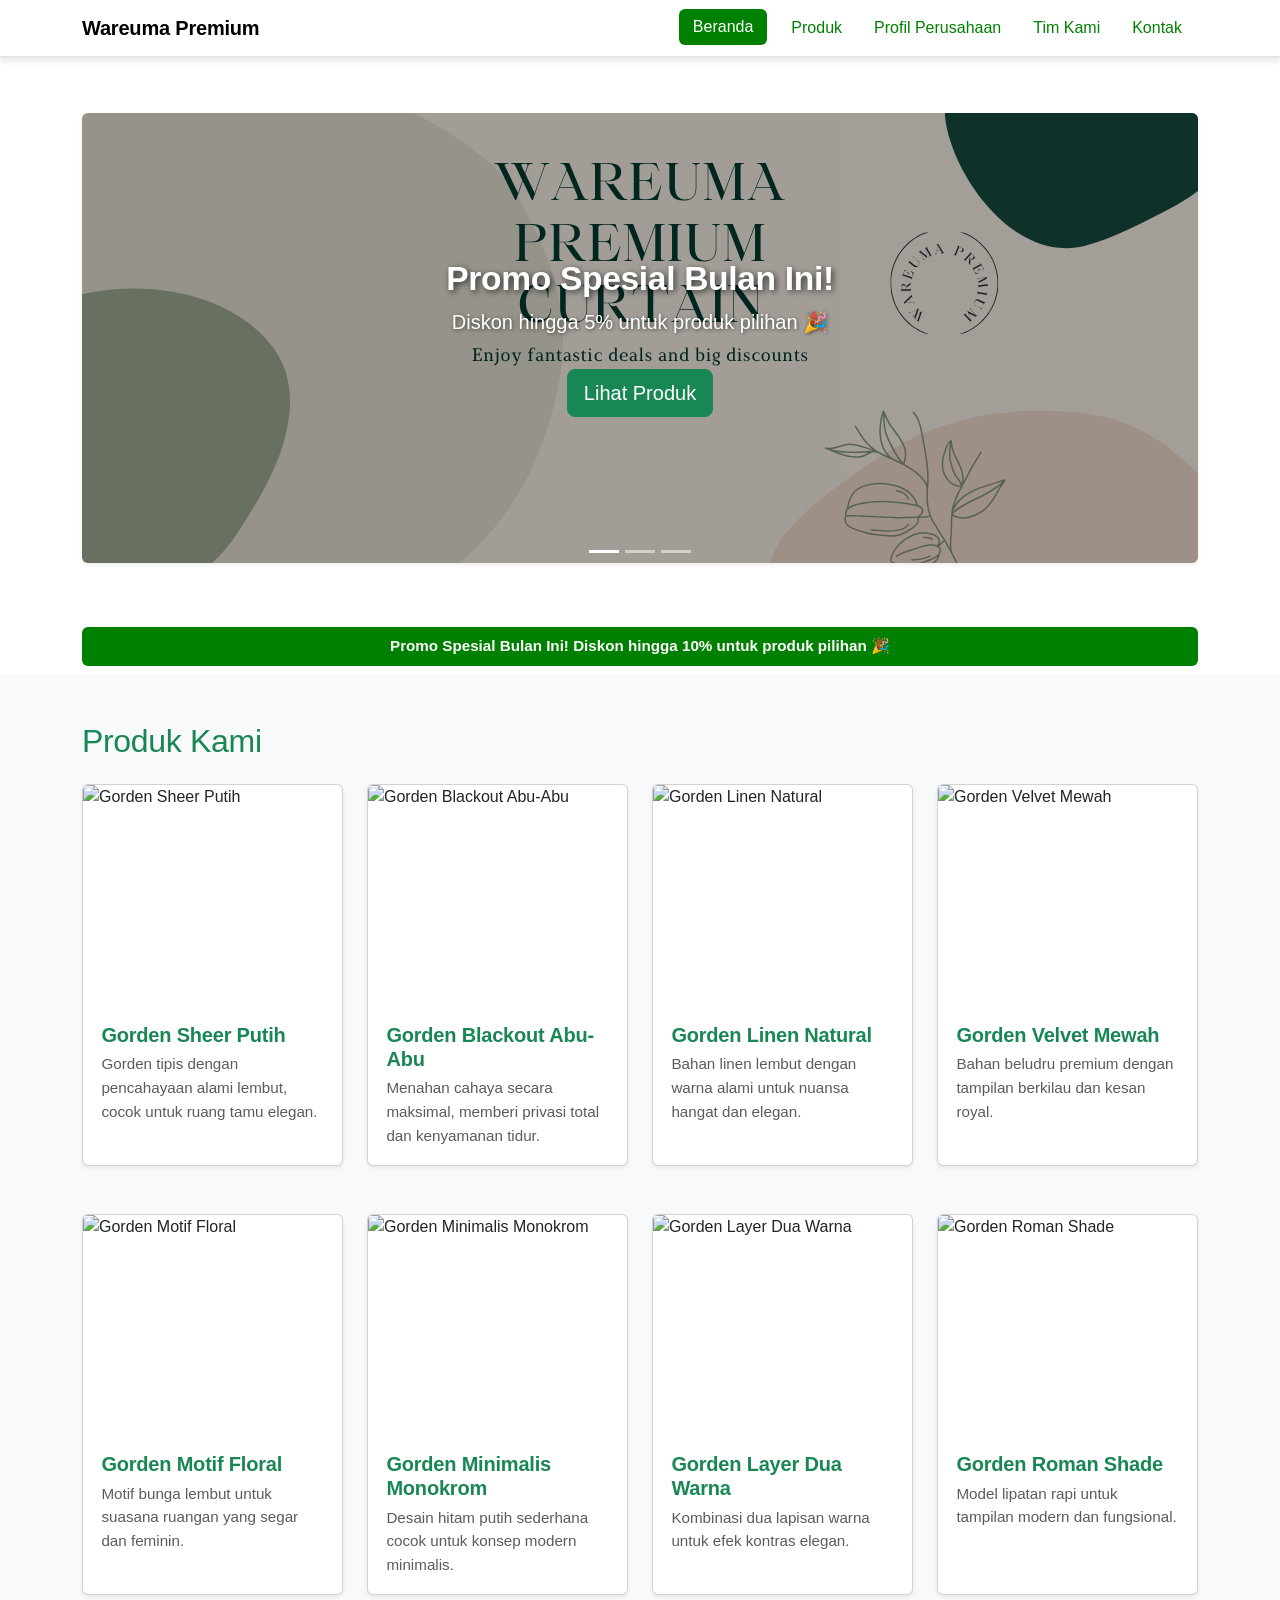
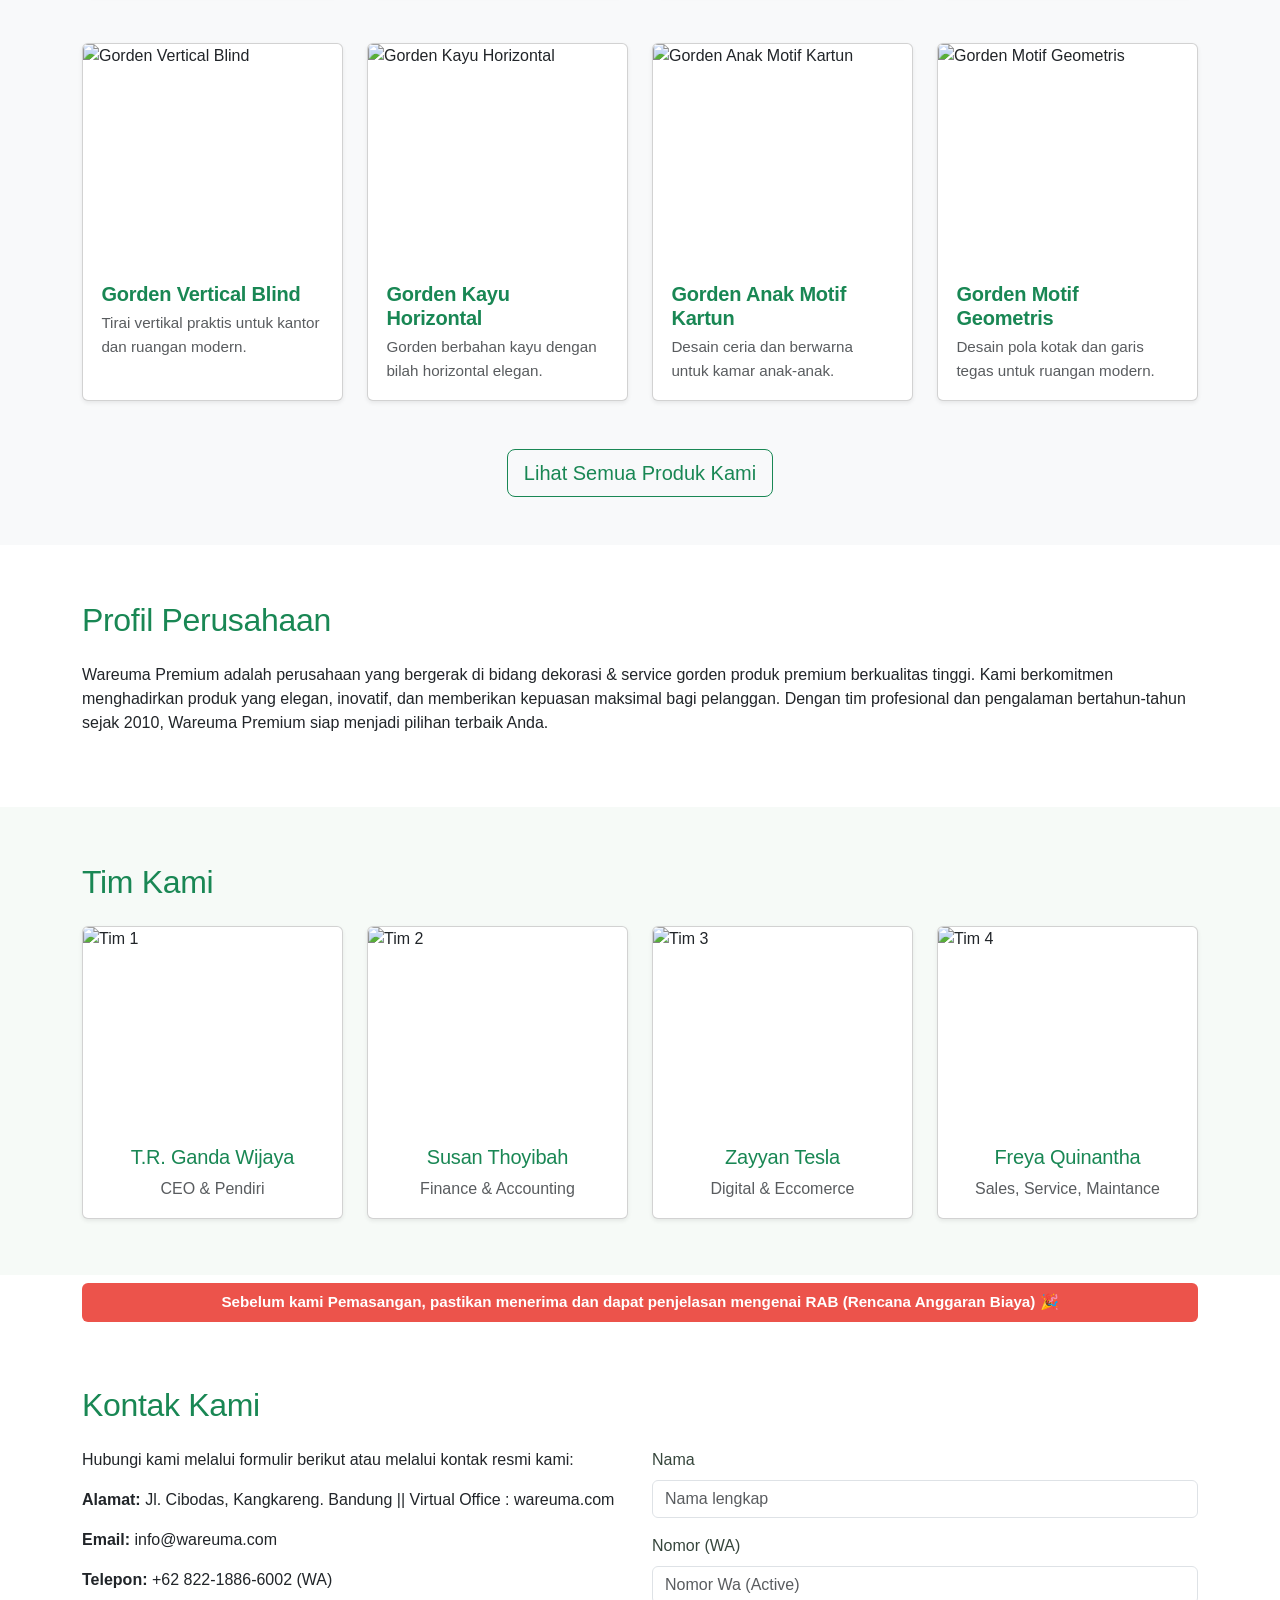
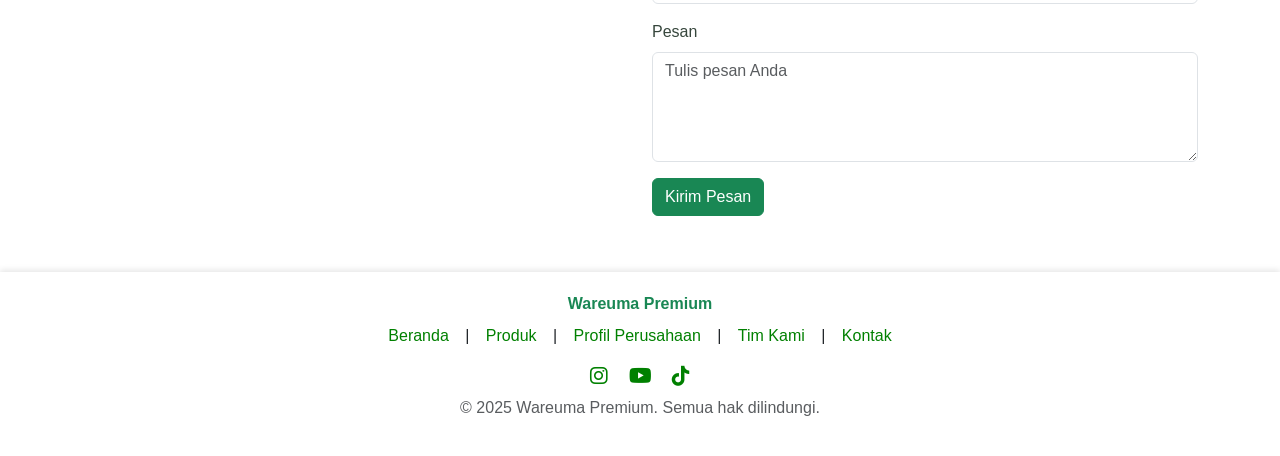
==== commit 0145bd5a: "update" ====
--- a/index.html
+++ b/index.html
@@ -4,6 +4,7 @@
   <meta charset="UTF-8">
   <meta name="viewport" content="width=device-width, initial-scale=1.0">
   <title>Wareuma Premium</title>
+  <link href="assets/site.css" rel="stylesheet">
   <link href="https://cdn.jsdelivr.net/npm/bootstrap@5.3.3/dist/css/bootstrap.min.css" rel="stylesheet">
   <link href="https://unpkg.com/aos@2.3.1/dist/aos.css" rel="stylesheet">
   <link href="https://cdnjs.cloudflare.com/ajax/libs/font-awesome/6.5.0/css/all.min.css" rel="stylesheet">
@@ -65,13 +66,19 @@
     /* Contact Form */
     .form-control:focus { box-shadow: none; border-color: green; }
   </style>
+
+<!-- Page Loader -->
+<div class="page-loader" id="pageLoader" aria-hidden="true">
+  <div class="loader-leaf"></div>
+  <div class="loader-text">Sedang memuat...</div>
+</div>
 </head>
-<body data-bs-spy="scroll" data-bs-target="#navMenu" data-bs-offset="70" tabindex="0">
+<body class="page-loaded" data-bs-spy="scroll" data-bs-target="#navMenu" data-bs-offset="70" tabindex="0">
 
 <!-- Header -->
-<nav class="navbar navbar-expand-lg bg-white sticky-top">
-  <div class="container">
-    <a class="navbar-brand text-success fw-bold" href="#">Wareuma Premium</a>
+<nav class="navbar navbar-expand-lg site-navbar sticky-top">
+  <div class="container">
+    <a class="navbar-brand site-brand" href="#">Wareuma Premium</a>
     <button class="navbar-toggler" type="button" data-bs-toggle="collapse" data-bs-target="#navMenu">
       <span class="navbar-toggler-icon"></span>
     </button>
@@ -89,7 +96,7 @@
 </nav>
 
 <!-- Slider -->
-<section id="home" class="py-4">
+<section id="home" class="compact-section">
   <div class="container">
     <div id="mainCarousel" class="carousel slide position-relative" data-bs-ride="carousel" data-bs-touch="false" data-bs-interval="4000">
       <div class="carousel-inner rounded shadow-sm overflow-hidden">
@@ -296,7 +303,7 @@
 </section>
 
 <!-- Profil Perusahaan -->
-<section id="company" class="py-5">
+<section id="company" class="compact-section">
   <div class="container">
     <h2 class="mb-4 text-success">Profil Perusahaan</h2>
     <p data-aos="fade-up">Wareuma Premium adalah perusahaan yang bergerak di bidang dekorasi & service gorden produk premium berkualitas tinggi. Kami berkomitmen menghadirkan produk yang elegan, inovatif, dan memberikan kepuasan maksimal bagi pelanggan. Dengan tim profesional dan pengalaman bertahun-tahun sejak 2010, Wareuma Premium siap menjadi pilihan terbaik Anda.</p>
@@ -304,7 +311,7 @@
 </section>
 
 <!-- Tim Kami -->
-<section id="team" class="py-5 bg-light">
+<section id="team" class="compact-section section-soft">
   <div class="container">
     <h2 class="mb-4 text-start text-success">Tim Kami</h2>
     <div class="row g-4">
@@ -356,7 +363,7 @@
 </div>
 
 <!-- Kontak -->
-<section id="contact" class="py-5">
+<section id="contact" class="compact-section">
   <div class="container">
     <h2 class="mb-4 text-success">Kontak Kami</h2>
     <div class="row">
@@ -408,6 +415,12 @@
 </footer>
 
 <script src="https://cdn.jsdelivr.net/npm/bootstrap@5.3.3/dist/js/bootstrap.bundle.min.js"></script>
+<script>
+  window.addEventListener("load", function () {
+    const loader = document.getElementById("pageLoader");
+    if (loader) loader.classList.add("loaded");
+  });
+</script>
 <script src="https://unpkg.com/aos@2.3.1/dist/aos.js"></script>
 <script>
   AOS.init({ duration: 800, once: true });
--- a/assets/site.css
+++ b/assets/site.css
@@ -0,0 +1,539 @@
+/* Unified design tokens */
+:root {
+  --wareuma-primary: #3d8b5a;
+  --wareuma-primary-dark: #2f6f47;
+  --wareuma-primary-soft: #e7f2ec;
+  --wareuma-section: #f6faf7;
+  --wareuma-surface: #ffffff;
+  --wareuma-text: #1f2a23;
+  --wareuma-muted: #5a6b61;
+  --wareuma-border: #dde6df;
+  --wareuma-radius: 14px;
+  --wareuma-shadow: 0 10px 24px rgba(31, 42, 35, 0.08);
+  --wareuma-transition: 0.28s cubic-bezier(0.2, 0.8, 0.2, 1);
+  --wareuma-primary-alpha-12: rgba(61, 139, 90, 0.12);
+  --wareuma-primary-alpha-18: rgba(61, 139, 90, 0.18);
+}
+
+*,*::before,*::after { box-sizing: border-box; }
+
+body {
+  font-family: "Segoe UI", Inter, system-ui, -apple-system, BlinkMacSystemFont, sans-serif;
+  color: var(--wareuma-text);
+  background-color: var(--wareuma-surface);
+  scroll-behavior: smooth;
+  -webkit-font-smoothing: antialiased;
+}
+
+h1, h2, h3, h4, h5, h6 {
+  font-weight: 600;
+  letter-spacing: -0.01em;
+  color: var(--wareuma-text);
+}
+
+.text-success,
+.text-success:hover {
+  color: var(--wareuma-primary) !important;
+}
+
+.link-soft {
+  color: var(--wareuma-primary);
+  text-decoration: none;
+  font-weight: 500;
+}
+
+.link-soft:hover {
+  text-decoration: underline;
+}
+
+.section-soft {
+  background-color: var(--wareuma-section);
+}
+
+.surface-card {
+  background: var(--wareuma-surface);
+  border: 1px solid var(--wareuma-border);
+  border-radius: var(--wareuma-radius);
+  box-shadow: var(--wareuma-shadow);
+}
+
+.section-title {
+  font-size: clamp(1.35rem, 1.5vw + 0.8rem, 1.85rem);
+  font-weight: 600;
+  margin-bottom: 0.75rem;
+}
+
+.section-subtitle {
+  color: var(--wareuma-muted);
+  margin-bottom: 1.75rem;
+  max-width: 720px;
+}
+
+.compact-section {
+  padding-top: 3.5rem;
+  padding-bottom: 3.5rem;
+}
+
+.compact-footer {
+  padding-top: 2.25rem;
+  padding-bottom: 2.25rem;
+}
+
+.compact-container {
+  padding-left: 1.15rem;
+  padding-right: 1.15rem;
+}
+
+.site-navbar {
+  background-color: var(--wareuma-surface);
+  border-bottom: 1px solid var(--wareuma-border);
+  box-shadow: 0 8px 24px rgba(31, 42, 35, 0.06);
+  padding-top: 0.85rem;
+  padding-bottom: 0.85rem;
+}
+
+.site-navbar .nav-link {
+  color: var(--wareuma-muted);
+  font-weight: 500;
+  margin: 0 6px;
+  border-radius: 999px;
+  padding: 0.45rem 0.9rem;
+  transition: color var(--wareuma-transition), background-color var(--wareuma-transition);
+}
+
+.site-navbar .nav-link:hover {
+  color: var(--wareuma-primary);
+  background-color: var(--wareuma-primary-soft);
+}
+
+.site-navbar .nav-link.active {
+  color: #fff;
+  background-color: var(--wareuma-primary);
+}
+
+.site-brand {
+  color: var(--wareuma-primary);
+  font-weight: 700;
+  letter-spacing: -0.01em;
+  text-decoration: none;
+}
+
+.site-toggler {
+  border-color: var(--wareuma-border);
+}
+
+.site-toggler:focus {
+  box-shadow: 0 0 0 3px var(--wareuma-primary-alpha-18);
+}
+
+.promo-soft {
+  background: linear-gradient(90deg, var(--wareuma-primary-soft), #ffffff);
+  color: var(--wareuma-primary-dark);
+  font-weight: 500;
+  font-size: 0.95rem;
+  padding: 0.8rem 1rem;
+  border-radius: var(--wareuma-radius);
+  border: 1px solid var(--wareuma-border);
+  text-align: center;
+}
+
+.promo-warm {
+  background: #fff4f4;
+  color: #7a2525;
+  font-weight: 500;
+  font-size: 0.95rem;
+  padding: 0.8rem 1rem;
+  border-radius: var(--wareuma-radius);
+  border: 1px solid #f5cece;
+  text-align: center;
+}
+
+.product-card {
+  border-radius: var(--wareuma-radius);
+  overflow: hidden;
+  border: 1px solid var(--wareuma-border);
+  transition: transform var(--wareuma-transition), box-shadow var(--wareuma-transition);
+}
+
+.product-card:hover {
+  transform: translateY(-4px);
+  box-shadow: 0 18px 36px rgba(31, 42, 35, 0.12);
+}
+
+.product-card .card-img-top {
+  height: 220px;
+  object-fit: cover;
+  transition: transform 0.35s ease;
+}
+
+.product-card:hover .card-img-top {
+  transform: scale(1.04);
+}
+
+.product-card .card-body {
+  padding: 1.1rem 1.15rem;
+}
+
+.product-card .card-title {
+  font-weight: 600;
+  color: var(--wareuma-text);
+  margin-bottom: 0.35rem;
+}
+
+.product-card .card-text {
+  color: var(--wareuma-muted);
+  font-size: 0.95rem;
+  line-height: 1.55;
+}
+
+.product-buy-btn {
+  position: absolute;
+  inset: auto 1rem 1rem;
+  top: auto;
+  left: auto;
+  right: 1rem;
+  transform: translateY(0.35rem);
+  display: inline-flex;
+  align-items: center;
+  justify-content: center;
+  gap: 0.35rem;
+  background: rgba(61, 139, 90, 0.92);
+  color: #fff;
+  padding: 0.55rem 0.9rem;
+  border-radius: 999px;
+  font-weight: 500;
+  text-decoration: none;
+  opacity: 0;
+  transition: opacity var(--wareuma-transition), transform var(--wareuma-transition);
+}
+
+.product-card:hover .product-buy-btn {
+  opacity: 1;
+  transform: translateY(0);
+}
+
+.btn-soft {
+  background-color: var(--wareuma-primary);
+  border-color: var(--wareuma-primary);
+  color: #fff;
+  font-weight: 500;
+  border-radius: 999px;
+  padding: 0.65rem 1.15rem;
+  transition: background-color var(--wareuma-transition), border-color var(--wareuma-transition), transform var(--wareuma-transition);
+}
+
+.btn-soft:hover {
+  background-color: var(--wareuma-primary-dark);
+  border-color: var(--wareuma-primary-dark);
+  transform: translateY(-1px);
+  color: #fff;
+}
+
+.btn-outline-soft {
+  color: var(--wareuma-primary);
+  border-color: var(--wareuma-border);
+  border-radius: 999px;
+  font-weight: 500;
+}
+
+.btn-outline-soft:hover {
+  background-color: var(--wareuma-primary-soft);
+  border-color: var(--wareuma-primary);
+  color: var(--wareuma-primary-dark);
+}
+
+.form-control,
+.form-select {
+  border-color: var(--wareuma-border);
+  border-radius: 12px;
+  padding: 0.7rem 0.9rem;
+  color: var(--wareuma-text);
+}
+
+.form-control:focus,
+.form-select:focus {
+  border-color: var(--wareuma-primary);
+  box-shadow: 0 0 0 4px var(--wareuma-primary-alpha-12);
+}
+
+.form-control::placeholder {
+  color: #94a399;
+}
+
+.form-label {
+  font-weight: 500;
+  color: #36463c;
+}
+
+.product-main-img {
+  width: 100%;
+  height: clamp(260px, 32vw, 420px);
+  object-fit: cover;
+  border-radius: var(--wareuma-radius);
+}
+
+.thumb-chip {
+  width: 76px;
+  height: 76px;
+  object-fit: cover;
+  border-radius: 12px;
+  border: 2px solid transparent;
+  cursor: pointer;
+  transition: border-color var(--wareuma-transition), transform var(--wareuma-transition);
+}
+
+.thumb-chip:hover,
+.thumb-chip.active-thumb {
+  border-color: var(--wareuma-primary);
+  transform: translateY(-2px);
+}
+
+.product-meta h2 {
+  font-weight: 600;
+  color: var(--wareuma-text);
+}
+
+.product-meta p {
+  color: var(--wareuma-muted);
+  line-height: 1.7;
+}
+
+.contact-chip {
+  display: inline-flex;
+  align-items: center;
+  gap: 0.5rem;
+  color: #fff;
+  padding: 0.6rem 0.95rem;
+  border-radius: 999px;
+  text-decoration: none;
+  font-weight: 500;
+  transition: transform var(--wareuma-transition), filter var(--wareuma-transition);
+}
+
+.contact-chip:hover {
+  transform: translateY(-1px);
+  filter: brightness(1.05);
+  color: #fff;
+}
+
+.team-card {
+  border-radius: var(--wareuma-radius);
+  overflow: hidden;
+  border: 1px solid var(--wareuma-border);
+  transition: transform var(--wareuma-transition), box-shadow var(--wareuma-transition);
+}
+
+.team-card:hover {
+  transform: translateY(-3px);
+  box-shadow: 0 18px 32px rgba(31, 42, 35, 0.12);
+}
+
+.team-card img {
+  height: 220px;
+  object-fit: cover;
+  transition: transform 0.35s ease;
+}
+
+.team-card:hover img {
+  transform: scale(1.04);
+}
+
+.team-card .card-body {
+  text-align: center;
+  padding: 1.1rem 1.15rem;
+}
+
+.site-footer {
+  background-color: var(--wareuma-surface);
+  border-top: 1px solid var(--wareuma-border);
+  padding-top: 2.25rem;
+  padding-bottom: 2.25rem;
+}
+
+.site-footer a {
+  color: var(--wareuma-primary);
+  text-decoration: none;
+  font-weight: 500;
+}
+
+.site-footer a:hover {
+  text-decoration: underline;
+}
+
+.social-chip {
+  display: inline-flex;
+  align-items: center;
+  justify-content: center;
+  width: 40px;
+  height: 40px;
+  border-radius: 50%;
+  color: #fff;
+  margin: 0 6px;
+  text-decoration: none;
+  transition: transform var(--wareuma-transition), filter var(--wareuma-transition);
+}
+
+.social-chip:hover {
+  transform: translateY(-1px);
+  filter: brightness(1.05);
+}
+
+.social-chip.instagram { background-color: #e4405f; }
+.social-chip.youtube { background-color: #ff0000; }
+.social-chip.tiktok { background-color: #010101; }
+
+.page-loader {
+  position: fixed;
+  inset: 0;
+  z-index: 9999;
+  display: flex;
+  flex-direction: column;
+  align-items: center;
+  justify-content: center;
+  gap: 0.9rem;
+  background: linear-gradient(135deg, #f6faf7, #ffffff);
+  color: var(--wareuma-primary);
+  font-weight: 500;
+  transition: opacity 0.28s ease, visibility 0.28s ease;
+}
+
+.page-loader.loaded {
+  opacity: 0;
+  visibility: hidden;
+  pointer-events: none;
+}
+
+.loader-leaf {
+  width: 52px;
+  height: 52px;
+  border: 3px solid var(--wareuma-primary-alpha-18);
+  border-top-color: var(--wareuma-primary);
+  border-radius: 50%;
+  animation: loader-spin 1s linear infinite;
+}
+
+@keyframes loader-spin {
+  to { transform: rotate(360deg); }
+}
+
+.loader-text {
+  letter-spacing: 0.08em;
+  font-size: 0.92rem;
+}
+
+.auth-card {
+  max-width: 420px;
+  margin: 3.5rem auto;
+  padding: 2rem;
+  border-radius: var(--wareuma-radius);
+  background: var(--wareuma-surface);
+  border: 1px solid var(--wareuma-border);
+  box-shadow: var(--wareuma-shadow);
+}
+
+.auth-card .form-control:focus {
+  box-shadow: 0 0 0 4px var(--wareuma-primary-alpha-12);
+}
+
+.btn-auth {
+  background-color: var(--wareuma-primary);
+  border-color: var(--wareuma-primary);
+  color: #fff;
+  font-weight: 500;
+  border-radius: 999px;
+  padding: 0.75rem 1rem;
+}
+
+.btn-auth:hover {
+  background-color: var(--wareuma-primary-dark);
+  border-color: var(--wareuma-primary-dark);
+  color: #fff;
+}
+
+.carousel-caption {
+  top: 0;
+  bottom: 0;
+  left: 0;
+  right: 0;
+  text-align: center;
+  background: linear-gradient(180deg, rgba(31, 42, 35, 0.28), rgba(31, 42, 35, 0.55));
+  display: flex;
+  flex-direction: column;
+  justify-content: center;
+  align-items: center;
+  padding: 2rem 1.25rem;
+}
+
+.carousel-caption h2 {
+  font-size: clamp(1.4rem, 1.6vw + 1rem, 2.1rem);
+  font-weight: 600;
+}
+
+.carousel-caption p {
+  max-width: 720px;
+  color: #f6faf7;
+}
+
+#mainCarousel .carousel-item img {
+  height: clamp(280px, 38vw, 520px);
+  object-fit: cover;
+}
+
+.pagination .page-link {
+  color: var(--wareuma-primary);
+  border-color: var(--wareuma-border);
+  border-radius: 999px;
+  margin: 0 2px;
+  font-weight: 500;
+}
+
+.pagination .page-item.active .page-link {
+  background-color: var(--wareuma-primary);
+  border-color: var(--wareuma-primary);
+  color: #fff;
+}
+
+.pagination .page-item:hover .page-link {
+  background-color: var(--wareuma-primary-soft);
+  color: var(--wareuma-primary-dark);
+}
+
+.location-card {
+  border-radius: var(--wareuma-radius);
+  overflow: hidden;
+  border: 1px solid var(--wareuma-border);
+  box-shadow: var(--wareuma-shadow);
+}
+
+.location-card iframe {
+  display: block;
+  width: 100%;
+  height: 260px;
+  border: 0;
+}
+
+@media (max-width: 991.98px) {
+  .compact-section {
+    padding-top: 3rem;
+    padding-bottom: 3rem;
+  }
+
+  .product-card .card-img-top {
+    height: 200px;
+  }
+}
+
+@media (max-width: 575.98px) {
+  .section-title {
+    font-size: 1.3rem;
+  }
+
+  .product-card .card-img-top {
+    height: 190px;
+  }
+
+  .thumb-chip {
+    width: 64px;
+    height: 64px;
+  }
+}
